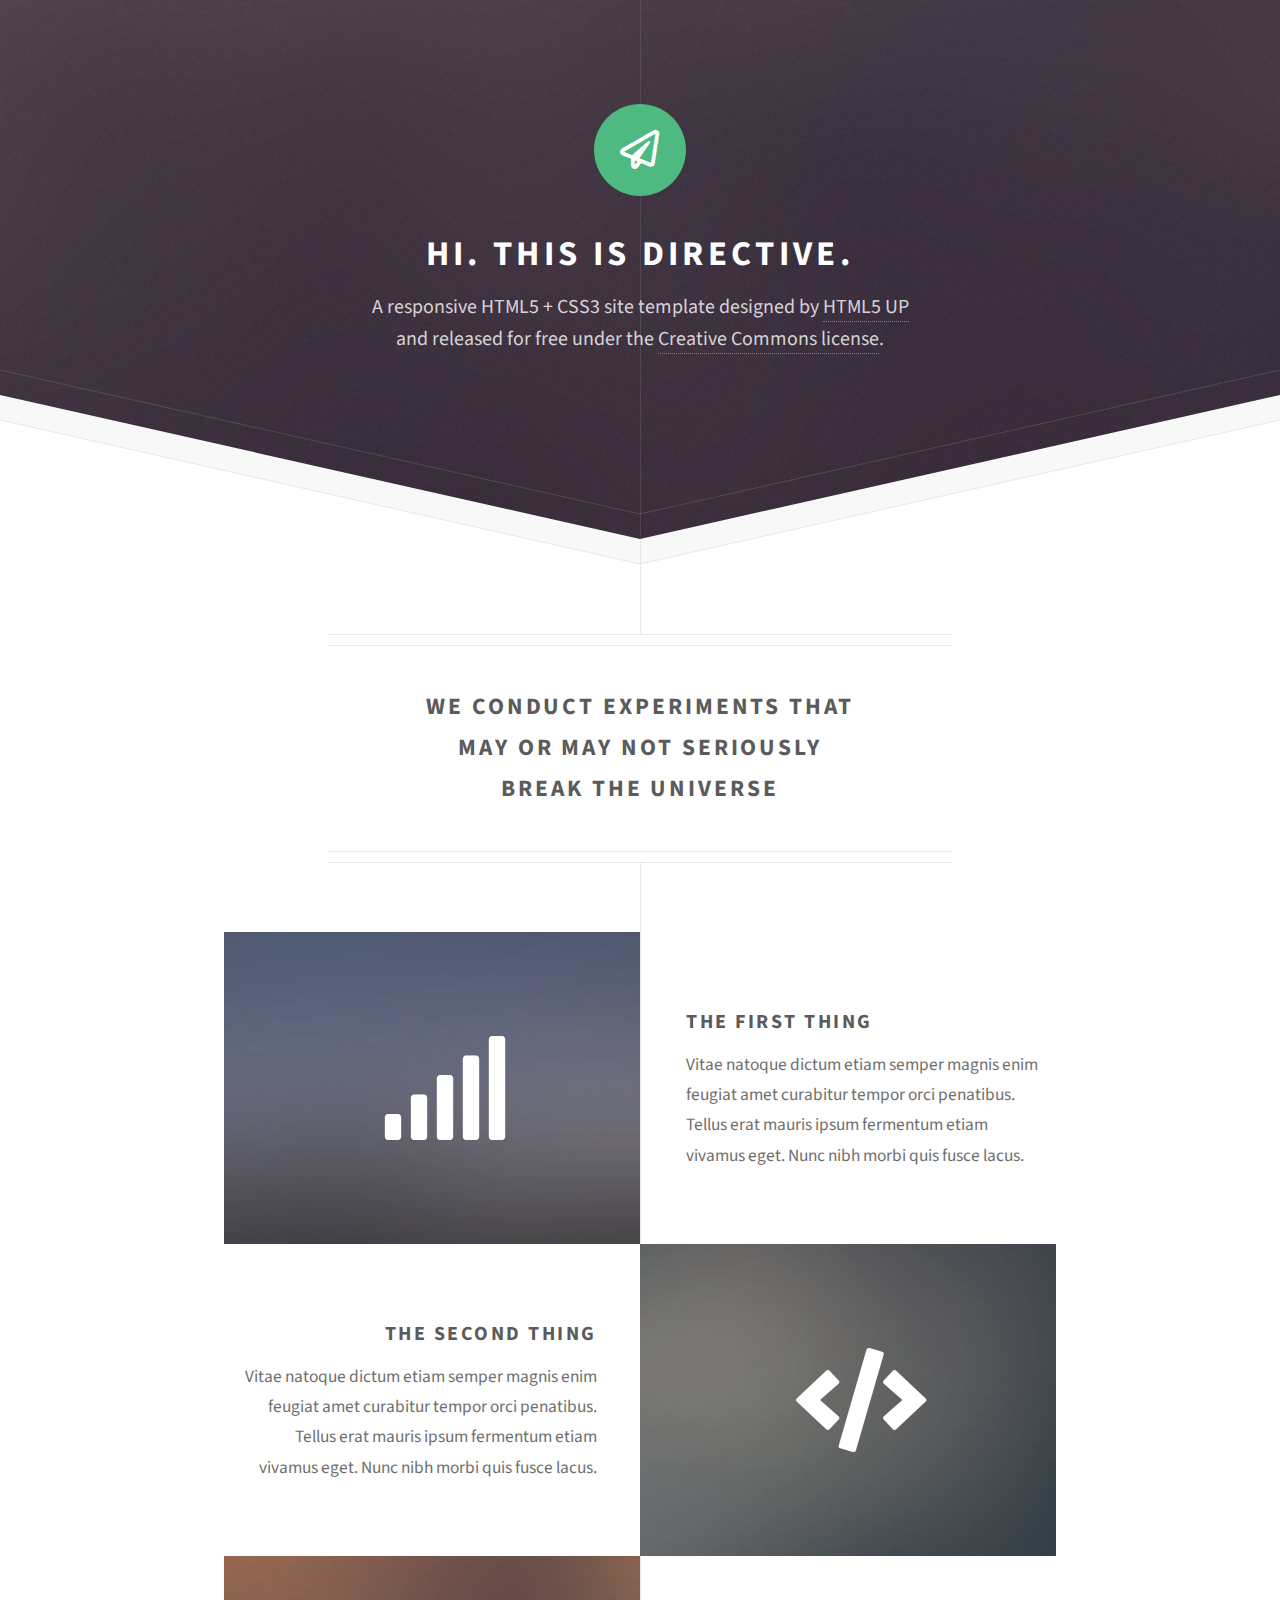
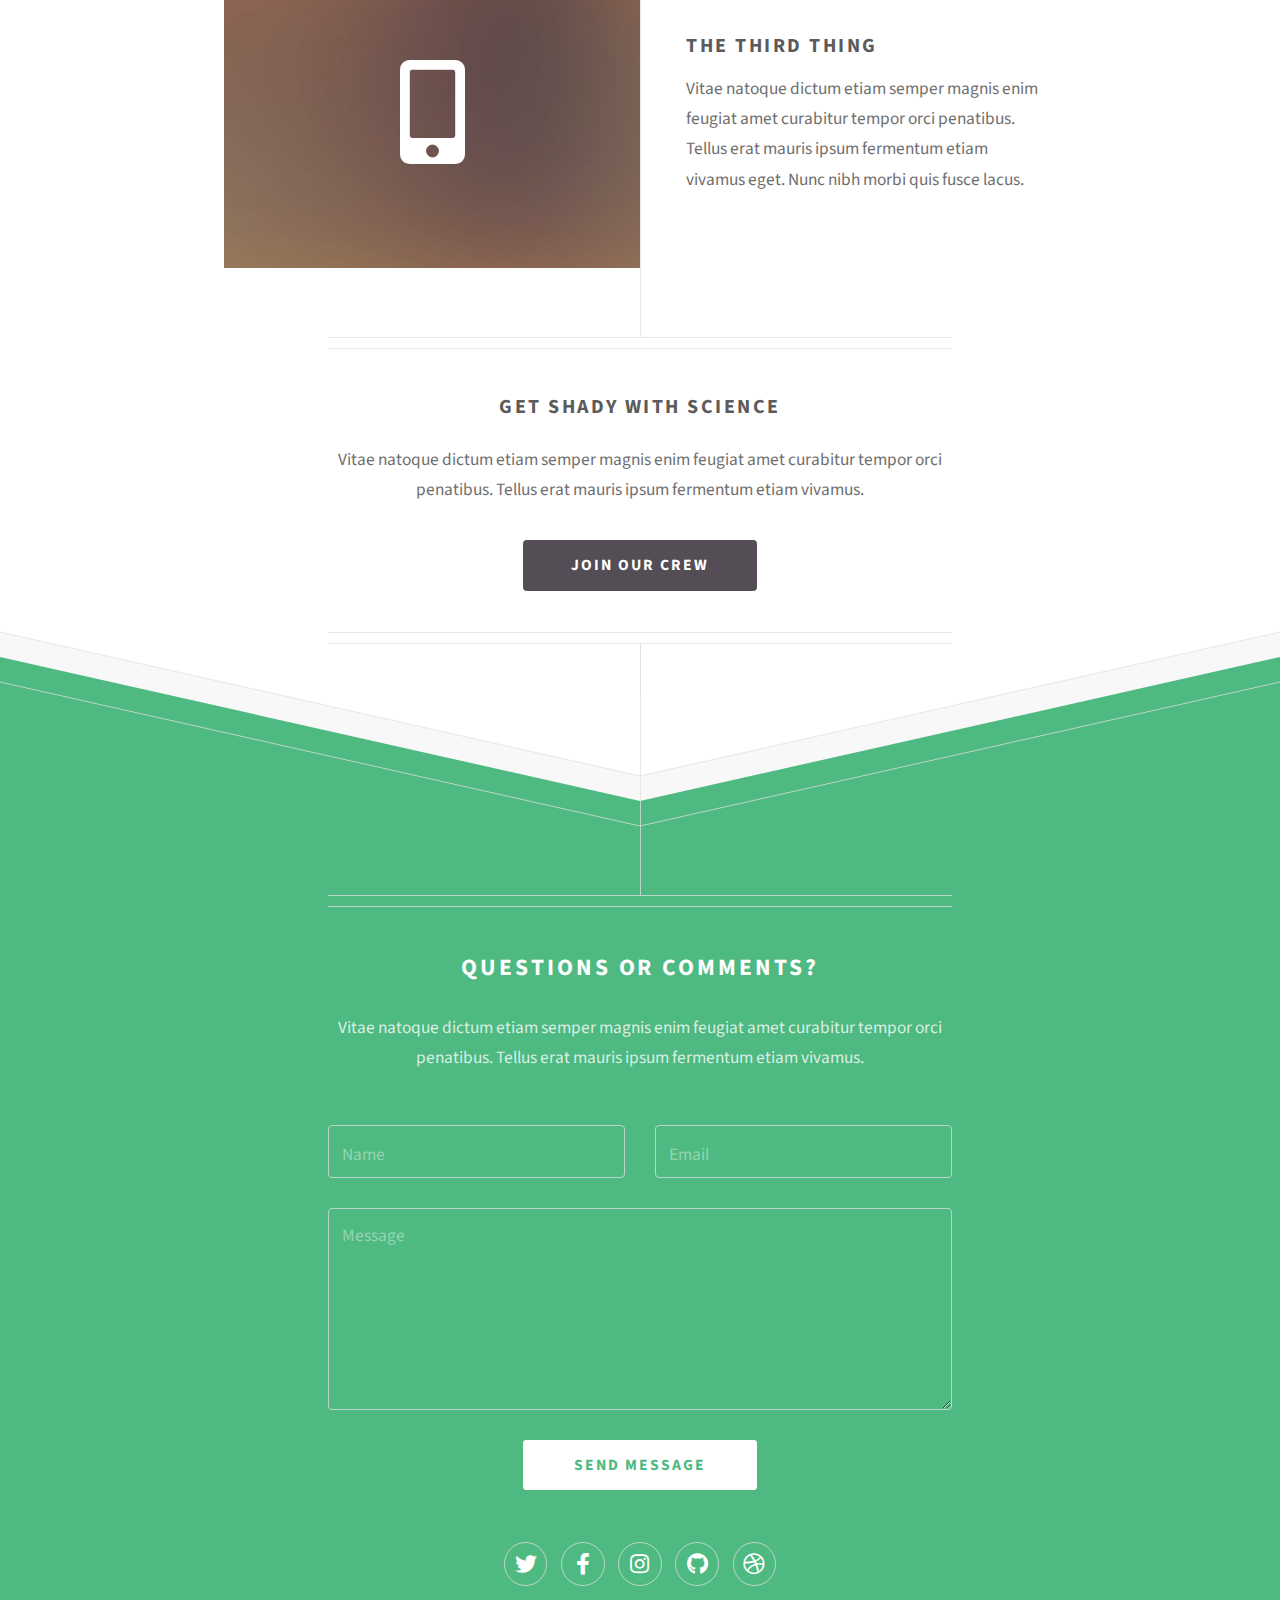
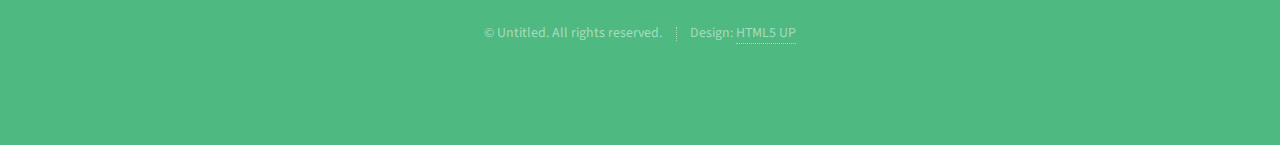
==== index.html @ be278a12 "work" ====
<!DOCTYPE HTML>
<!--
	Directive by HTML5 UP
	html5up.net | @ajlkn
	Free for personal and commercial use under the CCA 3.0 license (html5up.net/license)
-->
<html>
	<head>
		<title>Directive by HTML5 UP</title>
		<meta charset="utf-8" />
		<meta name="viewport" content="width=device-width, initial-scale=1, user-scalable=no" />
		<link rel="stylesheet" href="assets/css/main.css" />
	</head>
	<body class="is-preload">

		<!-- Header -->
			<div id="header">
				<span class="logo icon fa-paper-plane"></span>
				<h1>Hi. This is Directive.</h1>
				<p>A responsive HTML5 + CSS3 site template designed by <a href="http://html5up.net">HTML5 UP</a>
				<br />
				and released for free under the <a href="http://html5up.net/license">Creative Commons license</a>.</p>
			</div>

		<!-- Main -->
			<div id="main">

				<header class="major container medium">
					<h2>We conduct experiments that
					<br />
					may or may not seriously
					<br />
					break the universe</h2>
					<!--
					<p>Tellus erat mauris ipsum fermentum<br />
					etiam vivamus nunc nibh morbi.</p>
					-->
				</header>

				<div class="box alt container">
					<section class="feature left">
						<a href="#" class="image icon solid fa-signal"><img src="images/pic01.jpg" alt="" /></a>
						<div class="content">
							<h3>The First Thing</h3>
							<p>Vitae natoque dictum etiam semper magnis enim feugiat amet curabitur tempor orci penatibus. Tellus erat mauris ipsum fermentum etiam vivamus eget. Nunc nibh morbi quis fusce lacus.</p>
						</div>
					</section>
					<section class="feature right">
						<a href="#" class="image icon solid fa-code"><img src="images/pic02.jpg" alt="" /></a>
						<div class="content">
							<h3>The Second Thing</h3>
							<p>Vitae natoque dictum etiam semper magnis enim feugiat amet curabitur tempor orci penatibus. Tellus erat mauris ipsum fermentum etiam vivamus eget. Nunc nibh morbi quis fusce lacus.</p>
						</div>
					</section>
					<section class="feature left">
						<a href="#" class="image icon solid fa-mobile-alt"><img src="images/pic03.jpg" alt="" /></a>
						<div class="content">
							<h3>The Third Thing</h3>
							<p>Vitae natoque dictum etiam semper magnis enim feugiat amet curabitur tempor orci penatibus. Tellus erat mauris ipsum fermentum etiam vivamus eget. Nunc nibh morbi quis fusce lacus.</p>
						</div>
					</section>
				</div>

				<!--
				<div class="box container">
					<header>
						<h2>A lot of generic stuff</h2>
					</header>
					<section>
						<header>
							<h3>Paragraph</h3>
							<p>This is the subtitle for this particular heading</p>
						</header>
						<p>Phasellus nisl nisl, varius id <sup>porttitor sed pellentesque</sup> ac orci. Pellentesque
						habitant <strong>strong</strong> tristique <b>bold</b> et netus <i>italic</i> malesuada <em>emphasized</em> ac turpis egestas. Morbi
						leo suscipit ut. Praesent <sub>id turpis vitae</sub> turpis pretium ultricies. Vestibulum sit
						amet risus elit.</p>
					</section>
					<section>
						<header>
							<h3>Blockquote</h3>
						</header>
						<blockquote>Fringilla nisl. Donec accumsan interdum nisi, quis tincidunt felis sagittis eget.
						tempus euismod. Vestibulum ante ipsum primis in faucibus.</blockquote>
					</section>
					<section>
						<header>
							<h3>Divider</h3>
						</header>
						<p>Donec consectetur vestibulum dolor et pulvinar. Etiam vel felis enim, at viverra
						ligula. Ut porttitor sagittis lorem, quis eleifend nisi ornare vel. Praesent nec orci
						facilisis leo magna. Cras sit amet urna eros, id egestas urna. Quisque aliquam
						tempus euismod. Vestibulum ante ipsum primis in faucibus orci luctus et ultrices
						posuere cubilia.</p>
						<hr />
						<p>Donec consectetur vestibulum dolor et pulvinar. Etiam vel felis enim, at viverra
						ligula. Ut porttitor sagittis lorem, quis eleifend nisi ornare vel. Praesent nec orci
						facilisis leo magna. Cras sit amet urna eros, id egestas urna. Quisque aliquam
						tempus euismod. Vestibulum ante ipsum primis in faucibus orci luctus et ultrices
						posuere cubilia.</p>
					</section>
					<section>
						<header>
							<h3>Unordered List</h3>
						</header>
						<ul class="default">
							<li>Donec consectetur vestibulum dolor et pulvinar. Etiam vel felis enim, at viverra ligula. Ut porttitor sagittis lorem, quis eleifend nisi ornare vel.</li>
							<li>Donec consectetur vestibulum dolor et pulvinar. Etiam vel felis enim, at viverra ligula. Ut porttitor sagittis lorem, quis eleifend nisi ornare vel.</li>
							<li>Donec consectetur vestibulum dolor et pulvinar. Etiam vel felis enim, at viverra ligula. Ut porttitor sagittis lorem, quis eleifend nisi ornare vel.</li>
							<li>Donec consectetur vestibulum dolor et pulvinar. Etiam vel felis enim, at viverra ligula. Ut porttitor sagittis lorem, quis eleifend nisi ornare vel.</li>
						</ul>
					</section>
					<section>
						<header>
							<h3>Ordered List</h3>
						</header>
						<ol class="default">
							<li>Donec consectetur vestibulum dolor et pulvinar. Etiam vel felis enim, at viverra ligula. Ut porttitor sagittis lorem, quis eleifend nisi ornare vel.</li>
							<li>Donec consectetur vestibulum dolor et pulvinar. Etiam vel felis enim, at viverra ligula. Ut porttitor sagittis lorem, quis eleifend nisi ornare vel.</li>
							<li>Donec consectetur vestibulum dolor et pulvinar. Etiam vel felis enim, at viverra ligula. Ut porttitor sagittis lorem, quis eleifend nisi ornare vel.</li>
							<li>Donec consectetur vestibulum dolor et pulvinar. Etiam vel felis enim, at viverra ligula. Ut porttitor sagittis lorem, quis eleifend nisi ornare vel.</li>
						</ol>
					</section>
					<section>
						<header>
							<h3>Table</h3>
						</header>
						<div class="table-wrapper">
							<table class="default">
								<thead>
									<tr>
										<th>ID</th>
										<th>Name</th>
										<th>Description</th>
										<th>Price</th>
									</tr>
								</thead>
								<tbody>
									<tr>
										<td>45815</td>
										<td>Something</td>
										<td>Ut porttitor sagittis lorem, quis eleifend nisi ornare vel.</td>
										<td>29.99</td>
									</tr>
									<tr>
										<td>24524</td>
										<td>Nothing</td>
										<td>Ut porttitor sagittis lorem, quis eleifend nisi ornare vel.</td>
										<td>19.99</td>
									</tr>
									<tr>
										<td>45815</td>
										<td>Something</td>
										<td>Ut porttitor sagittis lorem, quis eleifend nisi ornare vel.</td>
										<td>29.99</td>
									</tr>
									<tr>
										<td>24524</td>
										<td>Nothing</td>
										<td>Ut porttitor sagittis lorem, quis eleifend nisi ornare vel.</td>
										<td>19.99</td>
									</tr>
								</tbody>
								<tfoot>
									<tr>
										<td colspan="3"></td>
										<td>100.00</td>
									</tr>
								</tfoot>
							</table>
						</div>
					</section>
					<section>
						<header>
							<h3>Form</h3>
						</header>
						<form method="post" action="#">
							<div class="row">
								<div class="col-6 col-12-mobilep">
									<label for="name">Name</label>
									<input class="text" type="text" name="name" id="name" value="" placeholder="John Doe" />
								</div>
								<div class="col-6 col-12-mobilep">
									<label for="email">Email</label>
									<input class="text" type="text" name="email" id="email" value="" placeholder="johndoe@domain.tld" />
								</div>
								<div class="col-12">
									<label for="subject">Subject</label>
									<input class="text" type="text" name="subject" id="subject" value="" placeholder="Enter your subject" />
								</div>
								<div class="col-12">
									<label for="subject">Message</label>
									<textarea name="message" id="message" placeholder="Enter your message" rows="6"></textarea>
								</div>
								<div class="col-12">
									<ul class="actions special">
										<li><input type="submit" value="Send" /></li>
										<li><input type="reset" value="Reset" class="alt" /></li>
									</ul>
								</div>
							</div>
						</form>
					</section>
				</div>
				-->

				<footer class="major container medium">
					<h3>Get shady with science</h3>
					<p>Vitae natoque dictum etiam semper magnis enim feugiat amet curabitur tempor orci penatibus. Tellus erat mauris ipsum fermentum etiam vivamus.</p>
					<ul class="actions special">
						<li><a href="#" class="button">Join our crew</a></li>
					</ul>
				</footer>

			</div>

		<!-- Footer -->
			<div id="footer">
				<div class="container medium">

					<header class="major last">
						<h2>Questions or comments?</h2>
					</header>

					<p>Vitae natoque dictum etiam semper magnis enim feugiat amet curabitur tempor
					orci penatibus. Tellus erat mauris ipsum fermentum etiam vivamus.</p>

					<form method="post" action="#">
						<div class="row">
							<div class="col-6 col-12-mobilep">
								<input type="text" name="name" placeholder="Name" />
							</div>
							<div class="col-6 col-12-mobilep">
								<input type="email" name="email" placeholder="Email" />
							</div>
							<div class="col-12">
								<textarea name="message" placeholder="Message" rows="6"></textarea>
							</div>
							<div class="col-12">
								<ul class="actions special">
									<li><input type="submit" value="Send Message" /></li>
								</ul>
							</div>
						</div>
					</form>

					<ul class="icons">
						<li><a href="#" class="icon brands fa-twitter"><span class="label">Twitter</span></a></li>
						<li><a href="#" class="icon brands fa-facebook-f"><span class="label">Facebook</span></a></li>
						<li><a href="#" class="icon brands fa-instagram"><span class="label">Instagram</span></a></li>
						<li><a href="#" class="icon brands fa-github"><span class="label">Github</span></a></li>
						<li><a href="#" class="icon brands fa-dribbble"><span class="label">Dribbble</span></a></li>
					</ul>

					<ul class="copyright">
						<li>&copy; Untitled. All rights reserved.</li><li>Design: <a href="http://html5up.net">HTML5 UP</a></li>
					</ul>

				</div>
			</div>

		<!-- Scripts -->
			<script src="assets/js/jquery.min.js"></script>
			<script src="assets/js/browser.min.js"></script>
			<script src="assets/js/breakpoints.min.js"></script>
			<script src="assets/js/util.js"></script>
			<script src="assets/js/main.js"></script>

	</body>
</html>
---- assets/css/main.css ----
@import url("fontawesome-all.min.css");
@import url("https://fonts.googleapis.com/css?family=Source+Sans+Pro:300,300italic,400,400italic,600,600italic,700,700italic");

/*
	Directive by HTML5 UP
	html5up.net | @ajlkn
	Free for personal and commercial use under the CCA 3.0 license (html5up.net/license)
*/

html, body, div, span, applet, object,
iframe, h1, h2, h3, h4, h5, h6, p, blockquote,
pre, a, abbr, acronym, address, big, cite,
code, del, dfn, em, img, ins, kbd, q, s, samp,
small, strike, strong, sub, sup, tt, var, b,
u, i, center, dl, dt, dd, ol, ul, li, fieldset,
form, label, legend, table, caption, tbody,
tfoot, thead, tr, th, td, article, aside,
canvas, details, embed, figure, figcaption,
footer, header, hgroup, menu, nav, output, ruby,
section, summary, time, mark, audio, video {
	margin: 0;
	padding: 0;
	border: 0;
	font-size: 100%;
	font: inherit;
	vertical-align: baseline;}

article, aside, details, figcaption, figure,
footer, header, hgroup, menu, nav, section {
	display: block;}

body {
	line-height: 1;
}

ol, ul {
	list-style: none;
}

blockquote, q {
	quotes: none;
}

	blockquote:before, blockquote:after, q:before, q:after {
		content: '';
		content: none;
	}

table {
	border-collapse: collapse;
	border-spacing: 0;
}

body {
	-webkit-text-size-adjust: none;
}

mark {
	background-color: transparent;
	color: inherit;
}

input::-moz-focus-inner {
	border: 0;
	padding: 0;
}

input, select, textarea {
	-moz-appearance: none;
	-webkit-appearance: none;
	-ms-appearance: none;
	appearance: none;
}

/* Basic */

	html {
		box-sizing: border-box;
	}

	*, *:before, *:after {
		box-sizing: inherit;
	}

	html, body {
		height: 100%;
	}

	body {
		background: #ffffff;
	}

		body.is-preload *, body.is-preload *:before, body.is-preload *:after {
			-moz-animation: none !important;
			-webkit-animation: none !important;
			-ms-animation: none !important;
			animation: none !important;
			-moz-transition: none !important;
			-webkit-transition: none !important;
			-ms-transition: none !important;
			transition: none !important;
		}

	body, input, select, textarea {
		color: #6e6e6e;
		font-family: 'Source Sans Pro', sans-serif;
		font-size: 16pt;
		font-weight: 400;
		line-height: 1.75em;
	}

	a {
		-moz-transition: color 0.2s ease-in-out, border-bottom-color 0.2s ease-in-out;
		-webkit-transition: color 0.2s ease-in-out, border-bottom-color 0.2s ease-in-out;
		-ms-transition: color 0.2s ease-in-out, border-bottom-color 0.2s ease-in-out;
		transition: color 0.2s ease-in-out, border-bottom-color 0.2s ease-in-out;
		border-bottom: dotted 1px;
		color: #4eb980;
		text-decoration: none;
	}

		a:hover {
			border-bottom-color: transparent;
		}

	strong, b {
		font-weight: 600;
		color: #5b5b5b;
	}

	em, i {
		font-style: italic;
	}

	p, ul, ol, dl, table, blockquote, form {
		margin: 0 0 2em 0;
	}

	h1, h2, h3, h4, h5, h6 {
		color: #5b5b5b;
		font-weight: 700;
		letter-spacing: 0.125em;
		line-height: 1.75em;
		margin-bottom: 1em;
		text-transform: uppercase;
		text-align: center;
	}

		h1 a, h2 a, h3 a, h4 a, h5 a, h6 a {
			color: inherit;
			text-decoration: none;
		}

	h2 {
		font-size: 1.75em;
	}

	h3 {
		font-size: 1.5em;
	}

	sub {
		font-size: 0.8em;
		position: relative;
		top: 0.5em;
	}

	sup {
		font-size: 0.8em;
		position: relative;
		top: -0.5em;
	}

	hr {
		border: 0;
		border-top: solid 1px rgba(224, 224, 224, 0.75);
		margin-bottom: 1.5em;
	}

	blockquote {
		border-left: solid 0.5em rgba(224, 224, 224, 0.75);
		font-style: italic;
		padding: 1em 0 1em 2em;
	}

/* Container */

	.container {
		margin: 0 auto;
		max-width: 100%;
		width: 51em;
	}

		.container.medium {
			width: 38.25em;
		}

		@media screen and (max-width: 1280px) {

			.container {
				width: 48em;
			}

				.container.medium {
					width: 36em;
				}

		}

		@media screen and (max-width: 980px) {

			.container {
				width: 95%;
			}

				.container.medium {
					width: 71.25%;
				}

		}

		@media screen and (max-width: 840px) {

			.container {
				width: 95% !important;
			}

		}

		@media screen and (max-width: 736px) {

			.container {
				width: 90% !important;
			}

		}

		@media screen and (max-width: 480px) {

			.container {
				width: 100% !important;
			}

		}

/* Row */

	.row {
		display: flex;
		flex-wrap: wrap;
		box-sizing: border-box;
		align-items: stretch;
	}

		.row > * {
			box-sizing: border-box;
		}

		.row.gtr-uniform > * > :last-child {
			margin-bottom: 0;
		}

		.row.aln-left {
			justify-content: flex-start;
		}

		.row.aln-center {
			justify-content: center;
		}

		.row.aln-right {
			justify-content: flex-end;
		}

		.row.aln-top {
			align-items: flex-start;
		}

		.row.aln-middle {
			align-items: center;
		}

		.row.aln-bottom {
			align-items: flex-end;
		}

		.row > .imp {
			order: -1;
		}

		.row > .col-1 {
			width: 8.33333%;
		}

		.row > .off-1 {
			margin-left: 8.33333%;
		}

		.row > .col-2 {
			width: 16.66667%;
		}

		.row > .off-2 {
			margin-left: 16.66667%;
		}

		.row > .col-3 {
			width: 25%;
		}

		.row > .off-3 {
			margin-left: 25%;
		}

		.row > .col-4 {
			width: 33.33333%;
		}

		.row > .off-4 {
			margin-left: 33.33333%;
		}

		.row > .col-5 {
			width: 41.66667%;
		}

		.row > .off-5 {
			margin-left: 41.66667%;
		}

		.row > .col-6 {
			width: 50%;
		}

		.row > .off-6 {
			margin-left: 50%;
		}

		.row > .col-7 {
			width: 58.33333%;
		}

		.row > .off-7 {
			margin-left: 58.33333%;
		}

		.row > .col-8 {
			width: 66.66667%;
		}

		.row > .off-8 {
			margin-left: 66.66667%;
		}

		.row > .col-9 {
			width: 75%;
		}

		.row > .off-9 {
			margin-left: 75%;
		}

		.row > .col-10 {
			width: 83.33333%;
		}

		.row > .off-10 {
			margin-left: 83.33333%;
		}

		.row > .col-11 {
			width: 91.66667%;
		}

		.row > .off-11 {
			margin-left: 91.66667%;
		}

		.row > .col-12 {
			width: 100%;
		}

		.row > .off-12 {
			margin-left: 100%;
		}

		.row.gtr-0 {
			margin-top: 0px;
			margin-left: 0px;
		}

			.row.gtr-0 > * {
				padding: 0px 0 0 0px;
			}

			.row.gtr-0.gtr-uniform {
				margin-top: 0px;
			}

				.row.gtr-0.gtr-uniform > * {
					padding-top: 0px;
				}

		.row.gtr-25 {
			margin-top: -7.5px;
			margin-left: -7.5px;
		}

			.row.gtr-25 > * {
				padding: 7.5px 0 0 7.5px;
			}

			.row.gtr-25.gtr-uniform {
				margin-top: -7.5px;
			}

				.row.gtr-25.gtr-uniform > * {
					padding-top: 7.5px;
				}

		.row.gtr-50 {
			margin-top: -15px;
			margin-left: -15px;
		}

			.row.gtr-50 > * {
				padding: 15px 0 0 15px;
			}

			.row.gtr-50.gtr-uniform {
				margin-top: -15px;
			}

				.row.gtr-50.gtr-uniform > * {
					padding-top: 15px;
				}

		.row {
			margin-top: -30px;
			margin-left: -30px;
		}

			.row > * {
				padding: 30px 0 0 30px;
			}

			.row.gtr-uniform {
				margin-top: -30px;
			}

				.row.gtr-uniform > * {
					padding-top: 30px;
				}

		.row.gtr-150 {
			margin-top: -45px;
			margin-left: -45px;
		}

			.row.gtr-150 > * {
				padding: 45px 0 0 45px;
			}

			.row.gtr-150.gtr-uniform {
				margin-top: -45px;
			}

				.row.gtr-150.gtr-uniform > * {
					padding-top: 45px;
				}

		.row.gtr-200 {
			margin-top: -60px;
			margin-left: -60px;
		}

			.row.gtr-200 > * {
				padding: 60px 0 0 60px;
			}

			.row.gtr-200.gtr-uniform {
				margin-top: -60px;
			}

				.row.gtr-200.gtr-uniform > * {
					padding-top: 60px;
				}

		@media screen and (max-width: 1680px) {

			.row {
				display: flex;
				flex-wrap: wrap;
				box-sizing: border-box;
				align-items: stretch;
			}

				.row > * {
					box-sizing: border-box;
				}

				.row.gtr-uniform > * > :last-child {
					margin-bottom: 0;
				}

				.row.aln-left {
					justify-content: flex-start;
				}

				.row.aln-center {
					justify-content: center;
				}

				.row.aln-right {
					justify-content: flex-end;
				}

				.row.aln-top {
					align-items: flex-start;
				}

				.row.aln-middle {
					align-items: center;
				}

				.row.aln-bottom {
					align-items: flex-end;
				}

				.row > .imp-wide {
					order: -1;
				}

				.row > .col-1-wide {
					width: 8.33333%;
				}

				.row > .off-1-wide {
					margin-left: 8.33333%;
				}

				.row > .col-2-wide {
					width: 16.66667%;
				}

				.row > .off-2-wide {
					margin-left: 16.66667%;
				}

				.row > .col-3-wide {
					width: 25%;
				}

				.row > .off-3-wide {
					margin-left: 25%;
				}

				.row > .col-4-wide {
					width: 33.33333%;
				}

				.row > .off-4-wide {
					margin-left: 33.33333%;
				}

				.row > .col-5-wide {
					width: 41.66667%;
				}

				.row > .off-5-wide {
					margin-left: 41.66667%;
				}

				.row > .col-6-wide {
					width: 50%;
				}

				.row > .off-6-wide {
					margin-left: 50%;
				}

				.row > .col-7-wide {
					width: 58.33333%;
				}

				.row > .off-7-wide {
					margin-left: 58.33333%;
				}

				.row > .col-8-wide {
					width: 66.66667%;
				}

				.row > .off-8-wide {
					margin-left: 66.66667%;
				}

				.row > .col-9-wide {
					width: 75%;
				}

				.row > .off-9-wide {
					margin-left: 75%;
				}

				.row > .col-10-wide {
					width: 83.33333%;
				}

				.row > .off-10-wide {
					margin-left: 83.33333%;
				}

				.row > .col-11-wide {
					width: 91.66667%;
				}

				.row > .off-11-wide {
					margin-left: 91.66667%;
				}

				.row > .col-12-wide {
					width: 100%;
				}

				.row > .off-12-wide {
					margin-left: 100%;
				}

				.row.gtr-0 {
					margin-top: 0px;
					margin-left: 0px;
				}

					.row.gtr-0 > * {
						padding: 0px 0 0 0px;
					}

					.row.gtr-0.gtr-uniform {
						margin-top: 0px;
					}

						.row.gtr-0.gtr-uniform > * {
							padding-top: 0px;
						}

				.row.gtr-25 {
					margin-top: -7.5px;
					margin-left: -7.5px;
				}

					.row.gtr-25 > * {
						padding: 7.5px 0 0 7.5px;
					}

					.row.gtr-25.gtr-uniform {
						margin-top: -7.5px;
					}

						.row.gtr-25.gtr-uniform > * {
							padding-top: 7.5px;
						}

				.row.gtr-50 {
					margin-top: -15px;
					margin-left: -15px;
				}

					.row.gtr-50 > * {
						padding: 15px 0 0 15px;
					}

					.row.gtr-50.gtr-uniform {
						margin-top: -15px;
					}

						.row.gtr-50.gtr-uniform > * {
							padding-top: 15px;
						}

				.row {
					margin-top: -30px;
					margin-left: -30px;
				}

					.row > * {
						padding: 30px 0 0 30px;
					}

					.row.gtr-uniform {
						margin-top: -30px;
					}

						.row.gtr-uniform > * {
							padding-top: 30px;
						}

				.row.gtr-150 {
					margin-top: -45px;
					margin-left: -45px;
				}

					.row.gtr-150 > * {
						padding: 45px 0 0 45px;
					}

					.row.gtr-150.gtr-uniform {
						margin-top: -45px;
					}

						.row.gtr-150.gtr-uniform > * {
							padding-top: 45px;
						}

				.row.gtr-200 {
					margin-top: -60px;
					margin-left: -60px;
				}

					.row.gtr-200 > * {
						padding: 60px 0 0 60px;
					}

					.row.gtr-200.gtr-uniform {
						margin-top: -60px;
					}

						.row.gtr-200.gtr-uniform > * {
							padding-top: 60px;
						}

		}

		@media screen and (max-width: 1280px) {

			.row {
				display: flex;
				flex-wrap: wrap;
				box-sizing: border-box;
				align-items: stretch;
			}

				.row > * {
					box-sizing: border-box;
				}

				.row.gtr-uniform > * > :last-child {
					margin-bottom: 0;
				}

				.row.aln-left {
					justify-content: flex-start;
				}

				.row.aln-center {
					justify-content: center;
				}

				.row.aln-right {
					justify-content: flex-end;
				}

				.row.aln-top {
					align-items: flex-start;
				}

				.row.aln-middle {
					align-items: center;
				}

				.row.aln-bottom {
					align-items: flex-end;
				}

				.row > .imp-normal {
					order: -1;
				}

				.row > .col-1-normal {
					width: 8.33333%;
				}

				.row > .off-1-normal {
					margin-left: 8.33333%;
				}

				.row > .col-2-normal {
					width: 16.66667%;
				}

				.row > .off-2-normal {
					margin-left: 16.66667%;
				}

				.row > .col-3-normal {
					width: 25%;
				}

				.row > .off-3-normal {
					margin-left: 25%;
				}

				.row > .col-4-normal {
					width: 33.33333%;
				}

				.row > .off-4-normal {
					margin-left: 33.33333%;
				}

				.row > .col-5-normal {
					width: 41.66667%;
				}

				.row > .off-5-normal {
					margin-left: 41.66667%;
				}

				.row > .col-6-normal {
					width: 50%;
				}

				.row > .off-6-normal {
					margin-left: 50%;
				}

				.row > .col-7-normal {
					width: 58.33333%;
				}

				.row > .off-7-normal {
					margin-left: 58.33333%;
				}

				.row > .col-8-normal {
					width: 66.66667%;
				}

				.row > .off-8-normal {
					margin-left: 66.66667%;
				}

				.row > .col-9-normal {
					width: 75%;
				}

				.row > .off-9-normal {
					margin-left: 75%;
				}

				.row > .col-10-normal {
					width: 83.33333%;
				}

				.row > .off-10-normal {
					margin-left: 83.33333%;
				}

				.row > .col-11-normal {
					width: 91.66667%;
				}

				.row > .off-11-normal {
					margin-left: 91.66667%;
				}

				.row > .col-12-normal {
					width: 100%;
				}

				.row > .off-12-normal {
					margin-left: 100%;
				}

				.row.gtr-0 {
					margin-top: 0px;
					margin-left: 0px;
				}

					.row.gtr-0 > * {
						padding: 0px 0 0 0px;
					}

					.row.gtr-0.gtr-uniform {
						margin-top: 0px;
					}

						.row.gtr-0.gtr-uniform > * {
							padding-top: 0px;
						}

				.row.gtr-25 {
					margin-top: -7.5px;
					margin-left: -7.5px;
				}

					.row.gtr-25 > * {
						padding: 7.5px 0 0 7.5px;
					}

					.row.gtr-25.gtr-uniform {
						margin-top: -7.5px;
					}

						.row.gtr-25.gtr-uniform > * {
							padding-top: 7.5px;
						}

				.row.gtr-50 {
					margin-top: -15px;
					margin-left: -15px;
				}

					.row.gtr-50 > * {
						padding: 15px 0 0 15px;
					}

					.row.gtr-50.gtr-uniform {
						margin-top: -15px;
					}

						.row.gtr-50.gtr-uniform > * {
							padding-top: 15px;
						}

				.row {
					margin-top: -30px;
					margin-left: -30px;
				}

					.row > * {
						padding: 30px 0 0 30px;
					}

					.row.gtr-uniform {
						margin-top: -30px;
					}

						.row.gtr-uniform > * {
							padding-top: 30px;
						}

				.row.gtr-150 {
					margin-top: -45px;
					margin-left: -45px;
				}

					.row.gtr-150 > * {
						padding: 45px 0 0 45px;
					}

					.row.gtr-150.gtr-uniform {
						margin-top: -45px;
					}

						.row.gtr-150.gtr-uniform > * {
							padding-top: 45px;
						}

				.row.gtr-200 {
					margin-top: -60px;
					margin-left: -60px;
				}

					.row.gtr-200 > * {
						padding: 60px 0 0 60px;
					}

					.row.gtr-200.gtr-uniform {
						margin-top: -60px;
					}

						.row.gtr-200.gtr-uniform > * {
							padding-top: 60px;
						}

		}

		@media screen and (max-width: 980px) {

			.row {
				display: flex;
				flex-wrap: wrap;
				box-sizing: border-box;
				align-items: stretch;
			}

				.row > * {
					box-sizing: border-box;
				}

				.row.gtr-uniform > * > :last-child {
					margin-bottom: 0;
				}

				.row.aln-left {
					justify-content: flex-start;
				}

				.row.aln-center {
					justify-content: center;
				}

				.row.aln-right {
					justify-content: flex-end;
				}

				.row.aln-top {
					align-items: flex-start;
				}

				.row.aln-middle {
					align-items: center;
				}

				.row.aln-bottom {
					align-items: flex-end;
				}

				.row > .imp-narrow {
					order: -1;
				}

				.row > .col-1-narrow {
					width: 8.33333%;
				}

				.row > .off-1-narrow {
					margin-left: 8.33333%;
				}

				.row > .col-2-narrow {
					width: 16.66667%;
				}

				.row > .off-2-narrow {
					margin-left: 16.66667%;
				}

				.row > .col-3-narrow {
					width: 25%;
				}

				.row > .off-3-narrow {
					margin-left: 25%;
				}

				.row > .col-4-narrow {
					width: 33.33333%;
				}

				.row > .off-4-narrow {
					margin-left: 33.33333%;
				}

				.row > .col-5-narrow {
					width: 41.66667%;
				}

				.row > .off-5-narrow {
					margin-left: 41.66667%;
				}

				.row > .col-6-narrow {
					width: 50%;
				}

				.row > .off-6-narrow {
					margin-left: 50%;
				}

				.row > .col-7-narrow {
					width: 58.33333%;
				}

				.row > .off-7-narrow {
					margin-left: 58.33333%;
				}

				.row > .col-8-narrow {
					width: 66.66667%;
				}

				.row > .off-8-narrow {
					margin-left: 66.66667%;
				}

				.row > .col-9-narrow {
					width: 75%;
				}

				.row > .off-9-narrow {
					margin-left: 75%;
				}

				.row > .col-10-narrow {
					width: 83.33333%;
				}

				.row > .off-10-narrow {
					margin-left: 83.33333%;
				}

				.row > .col-11-narrow {
					width: 91.66667%;
				}

				.row > .off-11-narrow {
					margin-left: 91.66667%;
				}

				.row > .col-12-narrow {
					width: 100%;
				}

				.row > .off-12-narrow {
					margin-left: 100%;
				}

				.row.gtr-0 {
					margin-top: 0px;
					margin-left: 0px;
				}

					.row.gtr-0 > * {
						padding: 0px 0 0 0px;
					}

					.row.gtr-0.gtr-uniform {
						margin-top: 0px;
					}

						.row.gtr-0.gtr-uniform > * {
							padding-top: 0px;
						}

				.row.gtr-25 {
					margin-top: -7.5px;
					margin-left: -7.5px;
				}

					.row.gtr-25 > * {
						padding: 7.5px 0 0 7.5px;
					}

					.row.gtr-25.gtr-uniform {
						margin-top: -7.5px;
					}

						.row.gtr-25.gtr-uniform > * {
							padding-top: 7.5px;
						}

				.row.gtr-50 {
					margin-top: -15px;
					margin-left: -15px;
				}

					.row.gtr-50 > * {
						padding: 15px 0 0 15px;
					}

					.row.gtr-50.gtr-uniform {
						margin-top: -15px;
					}

						.row.gtr-50.gtr-uniform > * {
							padding-top: 15px;
						}

				.row {
					margin-top: -30px;
					margin-left: -30px;
				}

					.row > * {
						padding: 30px 0 0 30px;
					}

					.row.gtr-uniform {
						margin-top: -30px;
					}

						.row.gtr-uniform > * {
							padding-top: 30px;
						}

				.row.gtr-150 {
					margin-top: -45px;
					margin-left: -45px;
				}

					.row.gtr-150 > * {
						padding: 45px 0 0 45px;
					}

					.row.gtr-150.gtr-uniform {
						margin-top: -45px;
					}

						.row.gtr-150.gtr-uniform > * {
							padding-top: 45px;
						}

				.row.gtr-200 {
					margin-top: -60px;
					margin-left: -60px;
				}

					.row.gtr-200 > * {
						padding: 60px 0 0 60px;
					}

					.row.gtr-200.gtr-uniform {
						margin-top: -60px;
					}

						.row.gtr-200.gtr-uniform > * {
							padding-top: 60px;
						}

		}

		@media screen and (max-width: 840px) {

			.row {
				display: flex;
				flex-wrap: wrap;
				box-sizing: border-box;
				align-items: stretch;
			}

				.row > * {
					box-sizing: border-box;
				}

				.row.gtr-uniform > * > :last-child {
					margin-bottom: 0;
				}

				.row.aln-left {
					justify-content: flex-start;
				}

				.row.aln-center {
					justify-content: center;
				}

				.row.aln-right {
					justify-content: flex-end;
				}

				.row.aln-top {
					align-items: flex-start;
				}

				.row.aln-middle {
					align-items: center;
				}

				.row.aln-bottom {
					align-items: flex-end;
				}

				.row > .imp-narrower {
					order: -1;
				}

				.row > .col-1-narrower {
					width: 8.33333%;
				}

				.row > .off-1-narrower {
					margin-left: 8.33333%;
				}

				.row > .col-2-narrower {
					width: 16.66667%;
				}

				.row > .off-2-narrower {
					margin-left: 16.66667%;
				}

				.row > .col-3-narrower {
					width: 25%;
				}

				.row > .off-3-narrower {
					margin-left: 25%;
				}

				.row > .col-4-narrower {
					width: 33.33333%;
				}

				.row > .off-4-narrower {
					margin-left: 33.33333%;
				}

				.row > .col-5-narrower {
					width: 41.66667%;
				}

				.row > .off-5-narrower {
					margin-left: 41.66667%;
				}

				.row > .col-6-narrower {
					width: 50%;
				}

				.row > .off-6-narrower {
					margin-left: 50%;
				}

				.row > .col-7-narrower {
					width: 58.33333%;
				}

				.row > .off-7-narrower {
					margin-left: 58.33333%;
				}

				.row > .col-8-narrower {
					width: 66.66667%;
				}

				.row > .off-8-narrower {
					margin-left: 66.66667%;
				}

				.row > .col-9-narrower {
					width: 75%;
				}

				.row > .off-9-narrower {
					margin-left: 75%;
				}

				.row > .col-10-narrower {
					width: 83.33333%;
				}

				.row > .off-10-narrower {
					margin-left: 83.33333%;
				}

				.row > .col-11-narrower {
					width: 91.66667%;
				}

				.row > .off-11-narrower {
					margin-left: 91.66667%;
				}

				.row > .col-12-narrower {
					width: 100%;
				}

				.row > .off-12-narrower {
					margin-left: 100%;
				}

				.row.gtr-0 {
					margin-top: 0px;
					margin-left: 0px;
				}

					.row.gtr-0 > * {
						padding: 0px 0 0 0px;
					}

					.row.gtr-0.gtr-uniform {
						margin-top: 0px;
					}

						.row.gtr-0.gtr-uniform > * {
							padding-top: 0px;
						}

				.row.gtr-25 {
					margin-top: -5px;
					margin-left: -5px;
				}

					.row.gtr-25 > * {
						padding: 5px 0 0 5px;
					}

					.row.gtr-25.gtr-uniform {
						margin-top: -5px;
					}

						.row.gtr-25.gtr-uniform > * {
							padding-top: 5px;
						}

				.row.gtr-50 {
					margin-top: -10px;
					margin-left: -10px;
				}

					.row.gtr-50 > * {
						padding: 10px 0 0 10px;
					}

					.row.gtr-50.gtr-uniform {
						margin-top: -10px;
					}

						.row.gtr-50.gtr-uniform > * {
							padding-top: 10px;
						}

				.row {
					margin-top: -20px;
					margin-left: -20px;
				}

					.row > * {
						padding: 20px 0 0 20px;
					}

					.row.gtr-uniform {
						margin-top: -20px;
					}

						.row.gtr-uniform > * {
							padding-top: 20px;
						}

				.row.gtr-150 {
					margin-top: -30px;
					margin-left: -30px;
				}

					.row.gtr-150 > * {
						padding: 30px 0 0 30px;
					}

					.row.gtr-150.gtr-uniform {
						margin-top: -30px;
					}

						.row.gtr-150.gtr-uniform > * {
							padding-top: 30px;
						}

				.row.gtr-200 {
					margin-top: -40px;
					margin-left: -40px;
				}

					.row.gtr-200 > * {
						padding: 40px 0 0 40px;
					}

					.row.gtr-200.gtr-uniform {
						margin-top: -40px;
					}

						.row.gtr-200.gtr-uniform > * {
							padding-top: 40px;
						}

		}

		@media screen and (max-width: 736px) {

			.row {
				display: flex;
				flex-wrap: wrap;
				box-sizing: border-box;
				align-items: stretch;
			}

				.row > * {
					box-sizing: border-box;
				}

				.row.gtr-uniform > * > :last-child {
					margin-bottom: 0;
				}

				.row.aln-left {
					justify-content: flex-start;
				}

				.row.aln-center {
					justify-content: center;
				}

				.row.aln-right {
					justify-content: flex-end;
				}

				.row.aln-top {
					align-items: flex-start;
				}

				.row.aln-middle {
					align-items: center;
				}

				.row.aln-bottom {
					align-items: flex-end;
				}

				.row > .imp-mobile {
					order: -1;
				}

				.row > .col-1-mobile {
					width: 8.33333%;
				}

				.row > .off-1-mobile {
					margin-left: 8.33333%;
				}

				.row > .col-2-mobile {
					width: 16.66667%;
				}

				.row > .off-2-mobile {
					margin-left: 16.66667%;
				}

				.row > .col-3-mobile {
					width: 25%;
				}

				.row > .off-3-mobile {
					margin-left: 25%;
				}

				.row > .col-4-mobile {
					width: 33.33333%;
				}

				.row > .off-4-mobile {
					margin-left: 33.33333%;
				}

				.row > .col-5-mobile {
					width: 41.66667%;
				}

				.row > .off-5-mobile {
					margin-left: 41.66667%;
				}

				.row > .col-6-mobile {
					width: 50%;
				}

				.row > .off-6-mobile {
					margin-left: 50%;
				}

				.row > .col-7-mobile {
					width: 58.33333%;
				}

				.row > .off-7-mobile {
					margin-left: 58.33333%;
				}

				.row > .col-8-mobile {
					width: 66.66667%;
				}

				.row > .off-8-mobile {
					margin-left: 66.66667%;
				}

				.row > .col-9-mobile {
					width: 75%;
				}

				.row > .off-9-mobile {
					margin-left: 75%;
				}

				.row > .col-10-mobile {
					width: 83.33333%;
				}

				.row > .off-10-mobile {
					margin-left: 83.33333%;
				}

				.row > .col-11-mobile {
					width: 91.66667%;
				}

				.row > .off-11-mobile {
					margin-left: 91.66667%;
				}

				.row > .col-12-mobile {
					width: 100%;
				}

				.row > .off-12-mobile {
					margin-left: 100%;
				}

				.row.gtr-0 {
					margin-top: 0px;
					margin-left: 0px;
				}

					.row.gtr-0 > * {
						padding: 0px 0 0 0px;
					}

					.row.gtr-0.gtr-uniform {
						margin-top: 0px;
					}

						.row.gtr-0.gtr-uniform > * {
							padding-top: 0px;
						}

				.row.gtr-25 {
					margin-top: -57.5px;
					margin-left: -5px;
				}

					.row.gtr-25 > * {
						padding: 57.5px 0 0 5px;
					}

					.row.gtr-25.gtr-uniform {
						margin-top: -5px;
					}

						.row.gtr-25.gtr-uniform > * {
							padding-top: 5px;
						}

				.row.gtr-50 {
					margin-top: -115px;
					margin-left: -10px;
				}

					.row.gtr-50 > * {
						padding: 115px 0 0 10px;
					}

					.row.gtr-50.gtr-uniform {
						margin-top: -10px;
					}

						.row.gtr-50.gtr-uniform > * {
							padding-top: 10px;
						}

				.row {
					margin-top: -230px;
					margin-left: -20px;
				}

					.row > * {
						padding: 230px 0 0 20px;
					}

					.row.gtr-uniform {
						margin-top: -20px;
					}

						.row.gtr-uniform > * {
							padding-top: 20px;
						}

				.row.gtr-150 {
					margin-top: -345px;
					margin-left: -30px;
				}

					.row.gtr-150 > * {
						padding: 345px 0 0 30px;
					}

					.row.gtr-150.gtr-uniform {
						margin-top: -30px;
					}

						.row.gtr-150.gtr-uniform > * {
							padding-top: 30px;
						}

				.row.gtr-200 {
					margin-top: -460px;
					margin-left: -40px;
				}

					.row.gtr-200 > * {
						padding: 460px 0 0 40px;
					}

					.row.gtr-200.gtr-uniform {
						margin-top: -40px;
					}

						.row.gtr-200.gtr-uniform > * {
							padding-top: 40px;
						}

		}

		@media screen and (max-width: 480px) {

			.row {
				display: flex;
				flex-wrap: wrap;
				box-sizing: border-box;
				align-items: stretch;
			}

				.row > * {
					box-sizing: border-box;
				}

				.row.gtr-uniform > * > :last-child {
					margin-bottom: 0;
				}

				.row.aln-left {
					justify-content: flex-start;
				}

				.row.aln-center {
					justify-content: center;
				}

				.row.aln-right {
					justify-content: flex-end;
				}

				.row.aln-top {
					align-items: flex-start;
				}

				.row.aln-middle {
					align-items: center;
				}

				.row.aln-bottom {
					align-items: flex-end;
				}

				.row > .imp-mobilep {
					order: -1;
				}

				.row > .col-1-mobilep {
					width: 8.33333%;
				}

				.row > .off-1-mobilep {
					margin-left: 8.33333%;
				}

				.row > .col-2-mobilep {
					width: 16.66667%;
				}

				.row > .off-2-mobilep {
					margin-left: 16.66667%;
				}

				.row > .col-3-mobilep {
					width: 25%;
				}

				.row > .off-3-mobilep {
					margin-left: 25%;
				}

				.row > .col-4-mobilep {
					width: 33.33333%;
				}

				.row > .off-4-mobilep {
					margin-left: 33.33333%;
				}

				.row > .col-5-mobilep {
					width: 41.66667%;
				}

				.row > .off-5-mobilep {
					margin-left: 41.66667%;
				}

				.row > .col-6-mobilep {
					width: 50%;
				}

				.row > .off-6-mobilep {
					margin-left: 50%;
				}

				.row > .col-7-mobilep {
					width: 58.33333%;
				}

				.row > .off-7-mobilep {
					margin-left: 58.33333%;
				}

				.row > .col-8-mobilep {
					width: 66.66667%;
				}

				.row > .off-8-mobilep {
					margin-left: 66.66667%;
				}

				.row > .col-9-mobilep {
					width: 75%;
				}

				.row > .off-9-mobilep {
					margin-left: 75%;
				}

				.row > .col-10-mobilep {
					width: 83.33333%;
				}

				.row > .off-10-mobilep {
					margin-left: 83.33333%;
				}

				.row > .col-11-mobilep {
					width: 91.66667%;
				}

				.row > .off-11-mobilep {
					margin-left: 91.66667%;
				}

				.row > .col-12-mobilep {
					width: 100%;
				}

				.row > .off-12-mobilep {
					margin-left: 100%;
				}

				.row.gtr-0 {
					margin-top: 0px;
					margin-left: 0px;
				}

					.row.gtr-0 > * {
						padding: 0px 0 0 0px;
					}

					.row.gtr-0.gtr-uniform {
						margin-top: 0px;
					}

						.row.gtr-0.gtr-uniform > * {
							padding-top: 0px;
						}

				.row.gtr-25 {
					margin-top: -5px;
					margin-left: -5px;
				}

					.row.gtr-25 > * {
						padding: 5px 0 0 5px;
					}

					.row.gtr-25.gtr-uniform {
						margin-top: -5px;
					}

						.row.gtr-25.gtr-uniform > * {
							padding-top: 5px;
						}

				.row.gtr-50 {
					margin-top: -10px;
					margin-left: -10px;
				}

					.row.gtr-50 > * {
						padding: 10px 0 0 10px;
					}

					.row.gtr-50.gtr-uniform {
						margin-top: -10px;
					}

						.row.gtr-50.gtr-uniform > * {
							padding-top: 10px;
						}

				.row {
					margin-top: -20px;
					margin-left: -20px;
				}

					.row > * {
						padding: 20px 0 0 20px;
					}

					.row.gtr-uniform {
						margin-top: -20px;
					}

						.row.gtr-uniform > * {
							padding-top: 20px;
						}

				.row.gtr-150 {
					margin-top: -30px;
					margin-left: -30px;
				}

					.row.gtr-150 > * {
						padding: 30px 0 0 30px;
					}

					.row.gtr-150.gtr-uniform {
						margin-top: -30px;
					}

						.row.gtr-150.gtr-uniform > * {
							padding-top: 30px;
						}

				.row.gtr-200 {
					margin-top: -40px;
					margin-left: -40px;
				}

					.row.gtr-200 > * {
						padding: 40px 0 0 40px;
					}

					.row.gtr-200.gtr-uniform {
						margin-top: -40px;
					}

						.row.gtr-200.gtr-uniform > * {
							padding-top: 40px;
						}

		}

/* Section/Article */

	section.special, article.special {
		text-align: center;
	}

	header {
		text-align: center;
	}

		header p {
			position: relative;
			top: -1em;
			color: #888888;
			text-transform: uppercase;
			letter-spacing: 0.075em;
		}

		header.major {
			border-bottom-width: 1px;
			border-color: rgba(224, 224, 224, 0.75);
			border-style: solid;
			border-top-width: 1px;
			margin-bottom: 6em;
			padding: 4em 0;
			position: relative;
		}

			header.major:before, header.major:after {
				background: rgba(224, 224, 224, 0.75);
				content: '';
				display: block;
				height: 1px;
				left: 0;
				position: absolute;
				width: 100%;
			}

			header.major:before {
				top: 10px;
			}

			header.major:after {
				bottom: 10px;
			}

			header.major h2 {
				margin: 0;
			}

			header.major p {
				top: 0;
				margin: 1.5em 0 0 0;
				padding: 1.5em 1.5em 0 1.5em;
				font-size: 1.5em;
				line-height: 1.75em;
				border-top: solid 1px rgba(224, 224, 224, 0.75);
				display: inline-block;
			}

			header.major.last {
				border-bottom: 0;
				margin-bottom: 0;
				padding-bottom: 0;
			}

				header.major.last:after {
					display: none;
				}

				header.major.last h2 {
					margin-bottom: 1em;
				}

	footer {
		text-align: center;
	}

		footer.major {
			border-bottom-width: 1px;
			border-color: rgba(224, 224, 224, 0.75);
			border-style: solid;
			border-top-width: 1px;
			margin-top: 6em;
			padding: 4em 0;
			position: relative;
		}

			footer.major:before, footer.major:after {
				background: rgba(224, 224, 224, 0.75);
				content: '';
				display: block;
				height: 1px;
				left: 0;
				position: absolute;
				width: 100%;
			}

			footer.major:before {
				top: 10px;
			}

			footer.major:after {
				bottom: 10px;
			}

/* Form */

	label {
		display: block;
		color: #5b5b5b;
		font-size: 0.8em;
		font-weight: 700;
		letter-spacing: 0.125em;
		line-height: 1.75em;
		text-transform: uppercase;
		margin: 0 0 0.5em 0;
	}

	input[type="text"],
	input[type="password"],
	input[type="email"],
	select,
	textarea {
		-moz-appearance: none;
		-webkit-appearance: none;
		-ms-appearance: none;
		appearance: none;
		-moz-transition: background-color 0.2s ease-in-out;
		-webkit-transition: background-color 0.2s ease-in-out;
		-ms-transition: background-color 0.2s ease-in-out;
		transition: background-color 0.2s ease-in-out;
		background: none;
		border-radius: 4px;
		border: 0;
		border: solid 1px rgba(224, 224, 224, 0.75);
		color: inherit;
		display: block;
		outline: 0;
		padding: 0.75em;
		text-decoration: none;
		width: 100%;
		opacity: 1;
	}

		input[type="text"]:focus,
		input[type="password"]:focus,
		input[type="email"]:focus,
		select:focus,
		textarea:focus {
			background: rgba(224, 224, 224, 0.15);
			border-color: #4eb980;
		}

	input[type="text"],
	input[type="password"],
	input[type="email"],
	select {
		line-height: 1em;
	}

	select {
		background-image: url("data:image/svg+xml;charset=utf8,%3Csvg xmlns='http://www.w3.org/2000/svg' width='40' height='40' preserveAspectRatio='none' viewBox='0 0 40 40'%3E%3Cpath d='M9.4,12.3l10.4,10.4l10.4-10.4c0.2-0.2,0.5-0.4,0.9-0.4c0.3,0,0.6,0.1,0.9,0.4l3.3,3.3c0.2,0.2,0.4,0.5,0.4,0.9 c0,0.4-0.1,0.6-0.4,0.9L20.7,31.9c-0.2,0.2-0.5,0.4-0.9,0.4c-0.3,0-0.6-0.1-0.9-0.4L4.3,17.3c-0.2-0.2-0.4-0.5-0.4-0.9 c0-0.4,0.1-0.6,0.4-0.9l3.3-3.3c0.2-0.2,0.5-0.4,0.9-0.4S9.1,12.1,9.4,12.3z' fill='rgba(224, 224, 224, 0.75)' /%3E%3C/svg%3E");
		background-size: 1.25em;
		background-repeat: no-repeat;
		background-position: calc(100% - 1em) center;
		padding-right: 1.5em;
		text-overflow: ellipsis;
	}

		select option {
			color: #5b5b5b;
			background: #ffffff;
		}

		select:focus::-ms-value {
			background-color: transparent;
		}

		select::-ms-expand {
			display: none;
		}

	textarea {
		padding: 0.5em 0.75em;
	}

	::-webkit-input-placeholder {
		color: inherit;
		opacity: 0.5;
		position: relative;
		top: 3px;
	}

	:-moz-placeholder {
		color: inherit;
		opacity: 0.5;
	}

	::-moz-placeholder {
		color: inherit;
		opacity: 0.5;
	}

	:-ms-input-placeholder {
		color: inherit;
		opacity: 0.5;
	}

/* Image */

	.image {
		border: 0;
		display: inline-block;
		position: relative;
	}

		.image:after {
			-moz-transition: opacity 0.25s ease-in-out;
			-webkit-transition: opacity 0.25s ease-in-out;
			-ms-transition: opacity 0.25s ease-in-out;
			transition: opacity 0.25s ease-in-out;
			background-image: url("images/overlay.png");
			content: '';
			display: block;
			height: 100%;
			left: 0;
			opacity: 0.2;
			position: absolute;
			top: 0;
			width: 100%;
		}

		.image img {
			display: block;
		}

		.image.fit {
			display: block;
		}

			.image.fit img {
				display: block;
				width: 100%;
			}

		.image.feature {
			display: block;
			margin: 0 0 2em 0;
		}

			.image.feature img {
				display: block;
				width: 100%;
			}

		.image.icon {
			-moz-perspective: 500px;
			-webkit-perspective: 500px;
			-ms-perspective: 500px;
			perspective: 500px;
		}

			.image.icon:before {
				-moz-transition: -moz-transform 0.1s ease-in-out, font-size 0.1s ease-in-out;
				-webkit-transition: -webkit-transform 0.1s ease-in-out, font-size 0.1s ease-in-out;
				-ms-transition: -ms-transform 0.1s ease-in-out, font-size 0.1s ease-in-out;
				transition: transform 0.1s ease-in-out, font-size 0.1s ease-in-out;
				color: #fff;
				font-size: 6em;
				height: 1em;
				left: 50%;
				line-height: 1em;
				margin: -0.5em 0 0 -0.5em;
				position: absolute;
				text-align: center;
				top: 50%;
				width: 1em;
				z-index: 1;
			}

			.image.icon:hover:before {
				-moz-transform: translateZ(1em);
				-webkit-transform: translateZ(1em);
				-ms-transform: translateZ(1em);
				transform: translateZ(1em);
			}

			.image.icon:hover:after {
				opacity: 1;
			}

	span.image.icon {
		cursor: default;
	}

/* Icon */

	.icon {
		text-decoration: none;
		border-bottom: none;
		position: relative;
	}

		.icon:before {
			-moz-osx-font-smoothing: grayscale;
			-webkit-font-smoothing: antialiased;
			display: inline-block;
			font-style: normal;
			font-variant: normal;
			text-rendering: auto;
			line-height: 1;
			text-transform: none !important;
			font-family: 'Font Awesome 5 Free';
			font-weight: 400;
		}

		.icon > .label {
			display: none;
		}

		.icon:before {
			line-height: inherit;
		}

		.icon.solid:before {
			font-weight: 900;
		}

		.icon.brands:before {
			font-family: 'Font Awesome 5 Brands';
		}

/* List */

	ol.default {
		list-style: decimal;
		padding-left: 1.25em;
	}

		ol.default li {
			padding-left: 0.25em;
		}

	ul.default {
		list-style: disc;
		padding-left: 1em;
	}

		ul.default li {
			padding-left: 0.5em;
		}

/* Actions */

	ul.actions {
		display: -moz-flex;
		display: -webkit-flex;
		display: -ms-flex;
		display: flex;
		cursor: default;
		list-style: none;
		margin-left: -1em;
		padding-left: 0;
	}

		ul.actions li {
			padding: 0 0 0 1em;
			vertical-align: middle;
		}

		ul.actions.special {
			-moz-justify-content: center;
			-webkit-justify-content: center;
			-ms-justify-content: center;
			justify-content: center;
			width: 100%;
			margin-left: 0;
		}

			ul.actions.special li:first-child {
				padding-left: 0;
			}

		ul.actions.stacked {
			-moz-flex-direction: column;
			-webkit-flex-direction: column;
			-ms-flex-direction: column;
			flex-direction: column;
			margin-left: 0;
		}

			ul.actions.stacked li {
				padding: 1.25em 0 0 0;
			}

				ul.actions.stacked li:first-child {
					padding-top: 0;
				}

		ul.actions.fit {
			width: calc(100% + 1em);
		}

			ul.actions.fit li {
				-moz-flex-grow: 1;
				-webkit-flex-grow: 1;
				-ms-flex-grow: 1;
				flex-grow: 1;
				-moz-flex-shrink: 1;
				-webkit-flex-shrink: 1;
				-ms-flex-shrink: 1;
				flex-shrink: 1;
				width: 100%;
			}

				ul.actions.fit li > * {
					width: 100%;
				}

			ul.actions.fit.stacked {
				width: 100%;
			}

		ul.actions:last-child {
			margin-bottom: 0;
		}

		@media screen and (max-width: 736px) {

			ul.actions:not(.fixed) {
				-moz-flex-direction: column;
				-webkit-flex-direction: column;
				-ms-flex-direction: column;
				flex-direction: column;
				margin-left: 0;
				width: 100% !important;
			}

				ul.actions:not(.fixed) li {
					-moz-flex-grow: 1;
					-webkit-flex-grow: 1;
					-ms-flex-grow: 1;
					flex-grow: 1;
					-moz-flex-shrink: 1;
					-webkit-flex-shrink: 1;
					-ms-flex-shrink: 1;
					flex-shrink: 1;
					padding: 1em 0 0 0;
					text-align: center;
					width: 100%;
				}

					ul.actions:not(.fixed) li > * {
						width: 100%;
					}

					ul.actions:not(.fixed) li:first-child {
						padding-top: 0;
					}

					ul.actions:not(.fixed) li input[type="submit"],
					ul.actions:not(.fixed) li input[type="reset"],
					ul.actions:not(.fixed) li input[type="button"],
					ul.actions:not(.fixed) li button,
					ul.actions:not(.fixed) li .button {
						width: 100%;
					}

						ul.actions:not(.fixed) li input[type="submit"].icon:before,
						ul.actions:not(.fixed) li input[type="reset"].icon:before,
						ul.actions:not(.fixed) li input[type="button"].icon:before,
						ul.actions:not(.fixed) li button.icon:before,
						ul.actions:not(.fixed) li .button.icon:before {
							margin-left: -0.5em;
						}

		}

/* Icons */

	ul.icons {
		cursor: default;
	}

		ul.icons li {
			display: inline-block;
			font-size: 1.25em;
			line-height: 1em;
			padding-left: 0.5em;
		}

			ul.icons li:first-child {
				padding-left: 0;
			}

			ul.icons li a, ul.icons li span {
				-moz-transition: background-color 0.2s ease-in-out;
				-webkit-transition: background-color 0.2s ease-in-out;
				-ms-transition: background-color 0.2s ease-in-out;
				transition: background-color 0.2s ease-in-out;
				border-radius: 100%;
				border: solid 1px rgba(224, 224, 224, 0.75);
				display: inline-block;
				height: 2em;
				line-height: 2em;
				text-align: center;
				width: 2em;
			}

				ul.icons li a:hover, ul.icons li span:hover {
					background: rgba(224, 224, 224, 0.15);
				}

/* Table */

	.table-wrapper {
		overflow-x: auto;
		-webkit-overflow-scrolling: touch;
	}

	table {
		width: 100%;
	}

		table.default {
			width: 100%;
		}

			table.default tbody tr {
				border-bottom: solid 1px rgba(224, 224, 224, 0.75);
			}

				table.default tbody tr:nth-child(2n - 1) {
					background: rgba(224, 224, 224, 0.15);
				}

			table.default td {
				padding: 0.5em 1em 0.5em 1em;
			}

			table.default th {
				color: #5b5b5b;
				font-size: 0.8em;
				font-weight: 700;
				letter-spacing: 0.125em;
				line-height: 1.75em;
				padding: 0.5em 1em 0.5em 1em;
				text-align: left;
				text-transform: uppercase;
			}

			table.default thead {
				border-bottom: solid 1px rgba(224, 224, 224, 0.75);
			}

/* Button */

	input[type="submit"],
	input[type="reset"],
	input[type="button"],
	.button {
		-moz-appearance: none;
		-webkit-appearance: none;
		-ms-appearance: none;
		appearance: none;
		-moz-transition: color 0.2s ease-in-out, background-color 0.2s ease-in-out;
		-webkit-transition: color 0.2s ease-in-out, background-color 0.2s ease-in-out;
		-ms-transition: color 0.2s ease-in-out, background-color 0.2s ease-in-out;
		transition: color 0.2s ease-in-out, background-color 0.2s ease-in-out;
		background: #544d55;
		border-radius: 4px;
		border: 0;
		color: #ffffff;
		cursor: pointer;
		display: inline-block;
		font-size: 0.9em;
		font-weight: 700;
		letter-spacing: 0.125em;
		line-height: 3.25em;
		min-width: 15em;
		padding: 0 1.5em;
		text-align: center;
		text-decoration: none;
		text-transform: uppercase;
	}

		input[type="submit"]:hover,
		input[type="reset"]:hover,
		input[type="button"]:hover,
		.button:hover {
			background: #6e6570;
		}

		input[type="submit"]:active,
		input[type="reset"]:active,
		input[type="button"]:active,
		.button:active {
			background: #474148;
		}

		input[type="submit"].alt,
		input[type="reset"].alt,
		input[type="button"].alt,
		.button.alt {
			background: none;
			box-shadow: inset 0 0 0 1px rgba(224, 224, 224, 0.75);
			color: #544d55;
		}

			input[type="submit"].alt:hover,
			input[type="reset"].alt:hover,
			input[type="button"].alt:hover,
			.button.alt:hover {
				background: rgba(224, 224, 224, 0.15);
			}

			input[type="submit"].alt:active,
			input[type="reset"].alt:active,
			input[type="button"].alt:active,
			.button.alt:active {
				background: rgba(224, 224, 224, 0.35);
			}

		input[type="submit"].fit,
		input[type="reset"].fit,
		input[type="button"].fit,
		.button.fit {
			width: 100%;
		}

		input[type="submit"].small,
		input[type="reset"].small,
		input[type="button"].small,
		.button.small {
			font-size: 0.8em;
		}

/* Box */

	.box {
		background: #ffffff;
		border: solid 1px rgba(224, 224, 224, 0.75);
		margin-bottom: 6em;
		padding: 3.5em;
	}

		.box.alt {
			background: none;
			border: none;
			padding: 0;
		}

/* Feature */

	.feature {
		position: relative;
		height: 20em;
	}

		.feature:after {
			clear: both;
			content: '';
			display: block;
		}

		.feature h3, .feature h4, .feature h5, .feature h6 {
			text-align: inherit;
		}

		.feature .image {
			display: inline-block;
			height: 100%;
			overflow: hidden;
			position: relative;
			width: 50%;
		}

			.feature .image img {
				display: block;
				min-height: 100%;
				min-width: 100%;
				position: absolute;
			}

		.feature:before {
			background: blue;
			content: '';
			display: inline-block;
			height: 100%;
			vertical-align: middle;
		}

		.feature .content {
			display: inline-block;
			padding: 3.5em;
			vertical-align: middle;
			width: 48%;
		}

			.feature .content h3 {
				margin-bottom: 0.5em;
			}

			.feature .content :last-child {
				margin: 0;
			}

		.feature.left {
			text-align: left;
		}

			.feature.left .image {
				float: left;
			}

				.feature.left .image img {
					right: 0;
					top: 0;
				}

			.feature.left .content {
				padding-right: 0;
			}

		.feature.right {
			text-align: right;
		}

			.feature.right .image {
				float: right;
			}

				.feature.right .image img {
					left: 0;
					top: 0;
				}

			.feature.right .content {
				padding-left: 0;
			}

		.feature.long .content {
			padding-top: 0;
		}

/* Header */

	#header {
		background-attachment: scroll,							scroll,					fixed;
		background-image: url("images/top-3200.svg"), url("images/overlay.png"), url("../../images/header.jpg");
		background-position: bottom center,					top left,				center center;
		background-repeat: repeat-x,						repeat,					no-repeat;
		background-size: 3200px 460px,					auto,					cover;
		color: rgba(255, 255, 255, 0.8);
		padding: 10em 0 20em 0;
		position: relative;
		text-align: center;
	}

		#header:before, #header:after {
			background: rgba(224, 224, 224, 0.75);
			content: '';
			left: 50%;
			position: absolute;
			width: 1px;
			z-index: 0;
		}

		#header:before {
			height: calc(100% - 50px);
			opacity: 0.15;
			top: 0;
		}

		#header:after {
			bottom: 0;
			height: 50px;
		}

		#header a {
			border-bottom-color: rgba(255, 255, 255, 0.35);
			color: rgba(255, 255, 255, 0.8);
		}

			#header a:hover {
				border-bottom-color: transparent;
				color: #4eb980;
			}

		#header strong, #header b {
			color: #ffffff;
		}

		#header h1, #header h2, #header h3, #header h4, #header h5, #header h6 {
			color: #ffffff;
		}

		#header input[type="submit"],
		#header input[type="reset"],
		#header input[type="button"],
		#header .button {
			background: #ffffff;
			color: #544d55;
		}

		#header .logo {
			background: #4eb980;
			border-radius: 100%;
			color: #ffffff;
			cursor: default;
			display: inline-block;
			font-size: 2.25em;
			height: 2.35em;
			line-height: 2.35em;
			margin: 0 0 0.75em 0;
			text-align: center;
			width: 2.35em;
		}

			#header .logo.fa-paper-plane-o:before {
				left: -0.075em;
				position: relative;
			}

		#header h1 {
			font-size: 2.5em;
			margin: 0;
		}

		#header p {
			font-size: 1.5em;
			line-height: 1.5em;
			margin: 0.25em 0 0 0;
		}

/* Footer */

	#footer {
		background-attachment: scroll;
		background-color: #4eb980;
		background-image: url("images/bottom-3200.svg");
		background-position: top center;
		background-repeat: repeat-x;
		background-size: 3200px 460px;
		color: rgba(255, 255, 255, 0.8);
		/*
				Since the SVG background occupies a lot of vertical space, we'll
				add additional top padding (to move our content out of its way)
				and a negative margin (to move everything up a bit).
			*/

		margin-top: -260px;
		padding: calc(460px + 6em) 0 10em 0;
		position: relative;
		text-align: center;
	}

		#footer:before {
			background: rgba(224, 224, 224, 0.75);
			content: '';
			height: calc(460px + 6em);
			left: 50%;
			position: absolute;
			top: 0;
			width: 1px;
			z-index: 0;
		}

		#footer a {
			color: #ffffff;
		}

		#footer strong, #footer b {
			color: #ffffff;
		}

		#footer h1, #footer h2, #footer h3, #footer h4, #footer h5, #footer h6 {
			color: #ffffff;
		}

		#footer header p {
			color: rgba(255, 255, 255, 0.5);
		}

		#footer input[type="submit"],
		#footer input[type="reset"],
		#footer input[type="button"],
		#footer .button {
			background: #ffffff;
			box-shadow: inset 0 0 0 1px #ffffff;
			color: #4eb980;
		}

			#footer input[type="submit"]:hover,
			#footer input[type="reset"]:hover,
			#footer input[type="button"]:hover,
			#footer .button:hover {
				background: rgba(224, 224, 224, 0.15);
				color: #ffffff;
			}

		#footer input[type="text"]:focus,
		#footer input[type="password"]:focus,
		#footer input[type="email"]:focus,
		#footer select:focus,
		#footer textarea:focus {
			border-color: #ffffff;
		}

		#footer .formerize-placeholder {
			color: rgba(255, 255, 255, 0.3) !important;
		}

		#footer form {
			margin: 3em 0;
		}

		#footer .copyright {
			color: rgba(255, 255, 255, 0.5);
			font-size: 0.8em;
			line-height: 1em;
			margin: 3em 0 0 0;
		}

			#footer .copyright li {
				border-left: dotted 1px;
				display: inline-block;
				margin-left: 1em;
				padding-left: 1em;
			}

				#footer .copyright li:first-child {
					padding: 0;
					margin: 0;
					border: 0;
				}

				#footer .copyright li a, #footer .copyright li span {
					color: inherit;
				}

					#footer .copyright li a:hover, #footer .copyright li span:hover {
						color: #ffffff;
					}

/* Main */

	#main {
		padding: 6em 0 5em 0;
		position: relative;
		z-index: 1;
	}

		#main:before {
			background: rgba(224, 224, 224, 0.75);
			content: '';
			height: 100%;
			left: 50%;
			position: absolute;
			top: 0;
			width: 1px;
			z-index: -1;
		}

		#main header.major,
		#main footer.major {
			background: #ffffff;
		}

/* Wide */

	@media screen and (max-width: 1680px) {

		/* Basic */

			body, input, select, textarea {
				font-size: 14pt;
			}

			h2 {
				font-size: 1.5em;
			}

			h3 {
				font-size: 1.25em;
			}

		/* Section/Article */

			header.major p {
				font-size: 1.25em;
			}

		/* Header */

			#header {
				padding: 8em 0 16em 0;
			}

				#header h1 {
					font-size: 2.25em;
				}

				#header p {
					font-size: 1.25em;
					line-height: 1.65em;
				}

	}

/* Normal */

	@media screen and (max-width: 1280px) {

		/* Basic */

			body, input, select, textarea {
				font-size: 13pt;
			}

			h2 {
				font-size: 1.35em;
			}

			h3 {
				font-size: 1.15em;
			}

		/* Section/Article */

			header.major {
				margin-bottom: 4em;
				padding: 3em 0;
			}

				header.major p {
					font-size: 1.15em;
				}

			footer.major {
				margin-top: 4em;
				padding: 3em 0;
			}

		/* Box */

			.box {
				padding: 2.5em;
				margin-bottom: 4em;
			}

		/* Feature */

			.feature {
				height: 18em;
			}

				.feature .content {
					padding: 2.5em;
				}

		/* Header */

			#header {
				background-attachment: scroll,							scroll,							scroll;
				background-image: url("images/top-1600.svg"), url("images/overlay.png"), url("../../images/header.jpg");
				background-size: 1600px 230px,					auto,							cover;
				padding: 6em 0 12em 0;
			}

				#header:before {
					height: calc(100% - 25px);
				}

				#header:after {
					height: 25px;
				}

				#header h1 {
					font-size: 2em;
				}

				#header p {
					font-size: 1.15em;
				}

		/* Footer */

			#footer {
				background-image: url("images/bottom-1600.svg");
				background-size: 1600px 230px;
				margin-top: -100px;
				padding: calc(230px + 4em) 0 6em 0;
			}

				#footer:before {
					height: calc(230px + 4em);
				}

		/* Main */

			#main {
				padding: 4em 0 3em 0;
			}

	}

/* Narrow */

	@media screen and (max-width: 980px) {

		/* Basic */

			body, input, select, textarea {
				font-size: 12pt;
			}

	}

/* Narrower */

	@media screen and (max-width: 840px) {

		/* Section/Article */

			header.major {
				padding-left: 2em;
				padding-right: 2em;
			}

			footer.major {
				padding-left: 2em;
				padding-right: 2em;
			}

	}

/* Mobile */

	@media screen and (max-width: 736px) {

		/* Basic */

			h2 {
				font-size: 1em;
			}

			h3 {
				font-size: 1em;
			}

		/* Section/Article */

			header p {
				font-size: 0.8em;
			}

			header.major {
				margin-bottom: 2em;
			}

				header.major br {
					display: none;
				}

				header.major p {
					font-size: 0.8em;
				}

			footer.major {
				margin-top: 2em;
			}

				footer.major br {
					display: none;
				}

		/* Box */

			.box {
				padding: 2em;
				margin-bottom: 2em;
			}

		/* Feature */

			.feature {
				background: #ffffff;
				display: block;
				height: auto;
				margin-bottom: 2em;
			}

				.feature:last-child {
					margin-bottom: 0;
				}

				.feature:before, .feature:after {
					display: none;
				}

				.feature .image {
					float: none;
					height: 15em;
					width: 100%;
				}

				.feature .content {
					border: solid 1px rgba(224, 224, 224, 0.75);
					padding: 2em !important;
					text-align: center;
					width: 100%;
				}

		/* Header */

			#header {
				background-image: url("images/top-1280.svg"), url("images/overlay.png"), url("../../images/header.jpg");
				background-size: 1280px 184px,						auto,							cover;
				padding: 3em 0 7em 0;
			}

				#header:before {
					height: calc(100% - 20px);
				}

				#header:after {
					height: 20px;
				}

				#header .logo {
					font-size: 1.5em;
				}

				#header h1 {
					font-size: 1.25em;
				}

				#header p {
					font-size: 1em;
				}

		/* Footer */

			#footer {
				background-image: url("images/bottom-1280.svg");
				background-size: 1280px 184px;
				margin-top: -75px;
				padding: calc(184px + 2em) 0 2em 0;
			}

				#footer:before {
					height: calc(184px + 2em);
				}

				#footer form {
					padding-bottom: 0;
				}

		/* Main */

			#main {
				padding: 2em 0 2em 0;
			}

	}

/* Mobile (Portrait) */

	@media screen and (max-width: 480px) {

		/* Section/Article */

			header.major {
				padding-left: 1em;
				padding-right: 1em;
			}

			footer.major {
				padding-left: 1em;
				padding-right: 1em;
			}

		/* Button */

			input[type="submit"],
			input[type="reset"],
			input[type="button"],
			.button {
				display: block;
				width: 100%;
			}

		/* Box */

			.box {
				padding: 2em 1em;
			}

		/* Feature */

			.feature {
				margin-bottom: 1em;
			}

				.feature .content {
					padding: 2em 1em !important;
				}

		/* Main */

			#main {
				padding-left: 1em;
				padding-right: 1em;
			}

		/* Footer */

			#footer {
				margin-top: -100px;
				padding-left: 1em;
				padding-right: 1em;
			}

				#footer .copyright li {
					border: 0;
					display: block;
					margin: 0;
					padding: 0.75em 0 0 0;
				}

		/* Header */

			#header {
				padding-left: 2em;
				padding-right: 2em;
			}

				#header br {
					display: none;
				}

	}
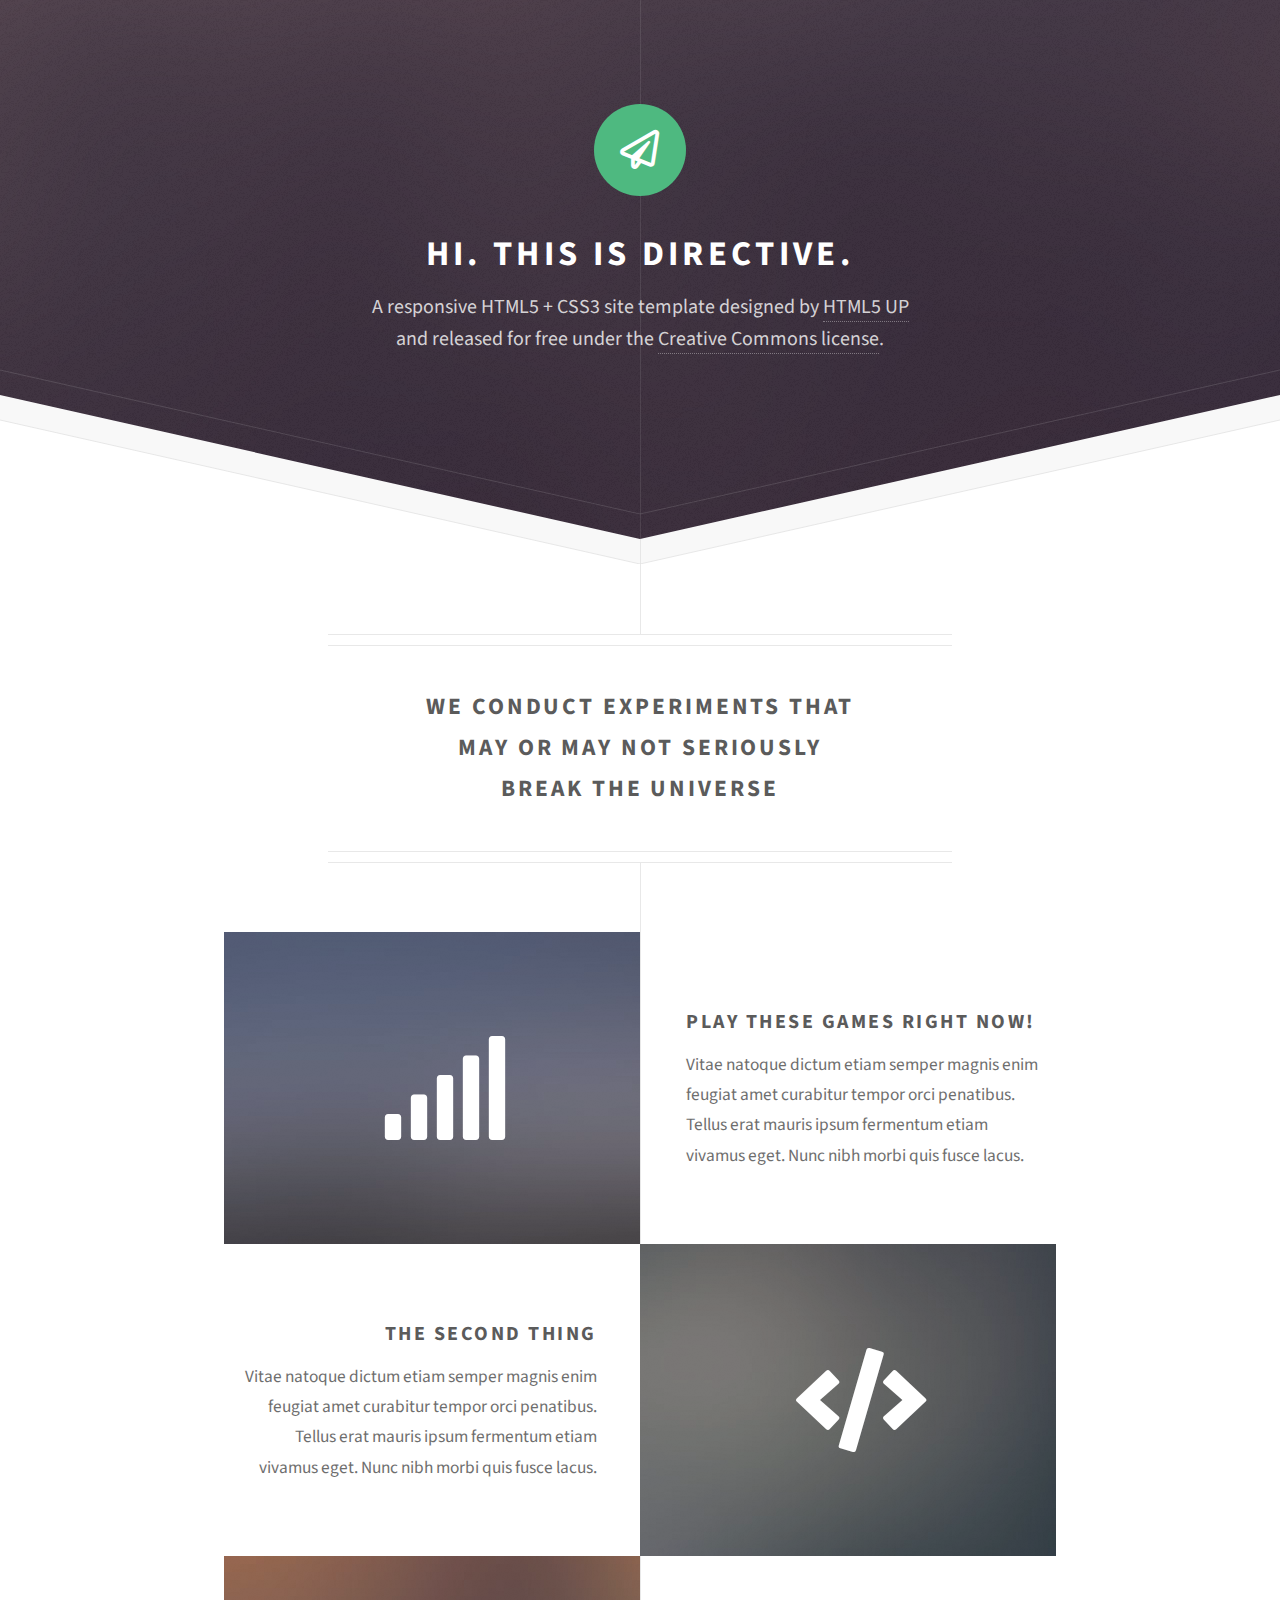
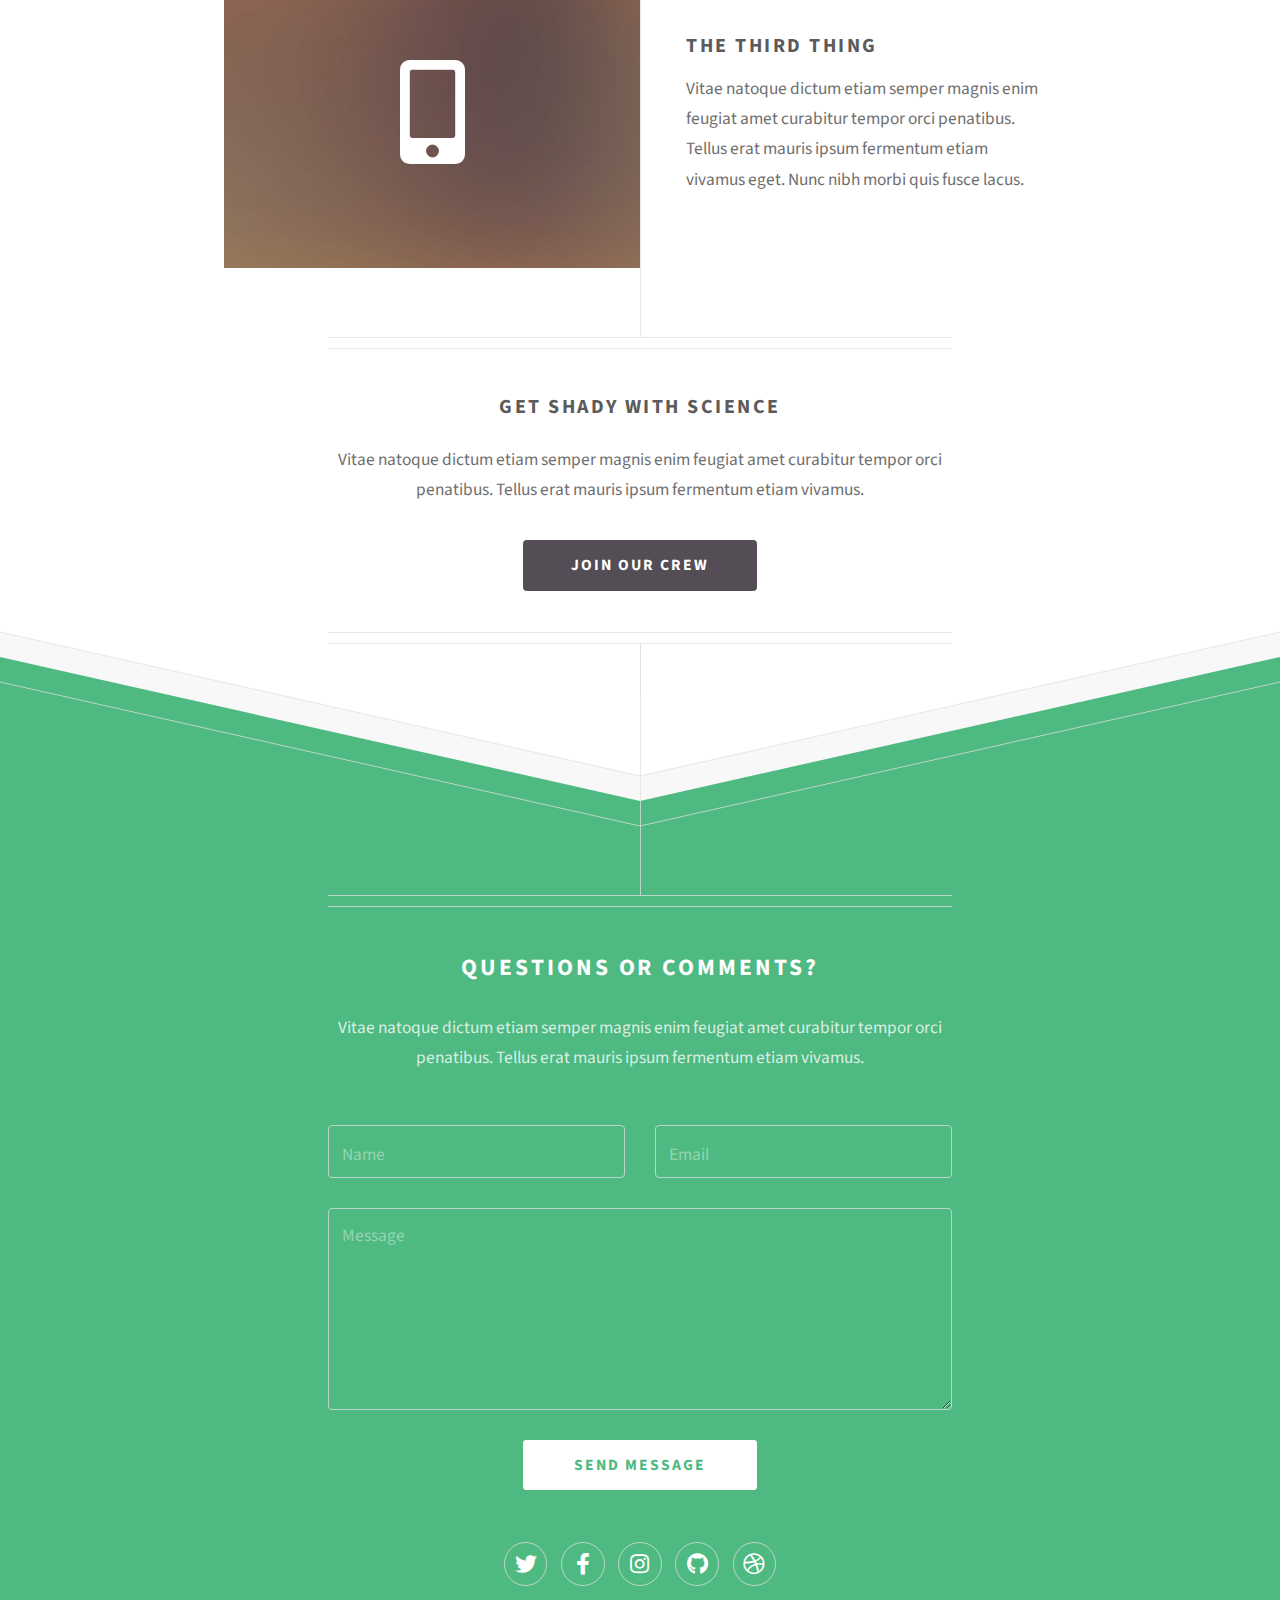
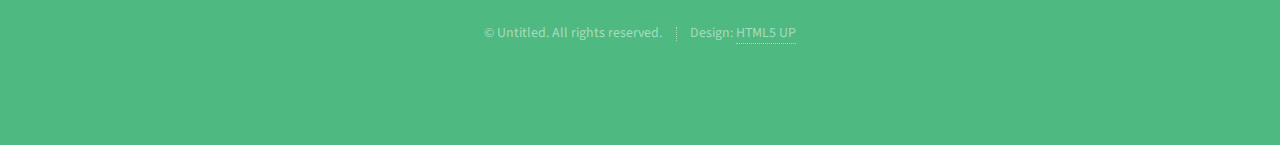
==== commit 58a74663: "CHANGE IN TEXT" ====
--- a/index.html
+++ b/index.html
@@ -41,7 +41,7 @@
 					<section class="feature left">
 						<a href="#" class="image icon solid fa-signal"><img src="images/pic01.jpg" alt="" /></a>
 						<div class="content">
-							<h3>The First Thing</h3>
+							<h3>PLAY THESE GAMES RIGHT NOW!</h3>
 							<p>Vitae natoque dictum etiam semper magnis enim feugiat amet curabitur tempor orci penatibus. Tellus erat mauris ipsum fermentum etiam vivamus eget. Nunc nibh morbi quis fusce lacus.</p>
 						</div>
 					</section>
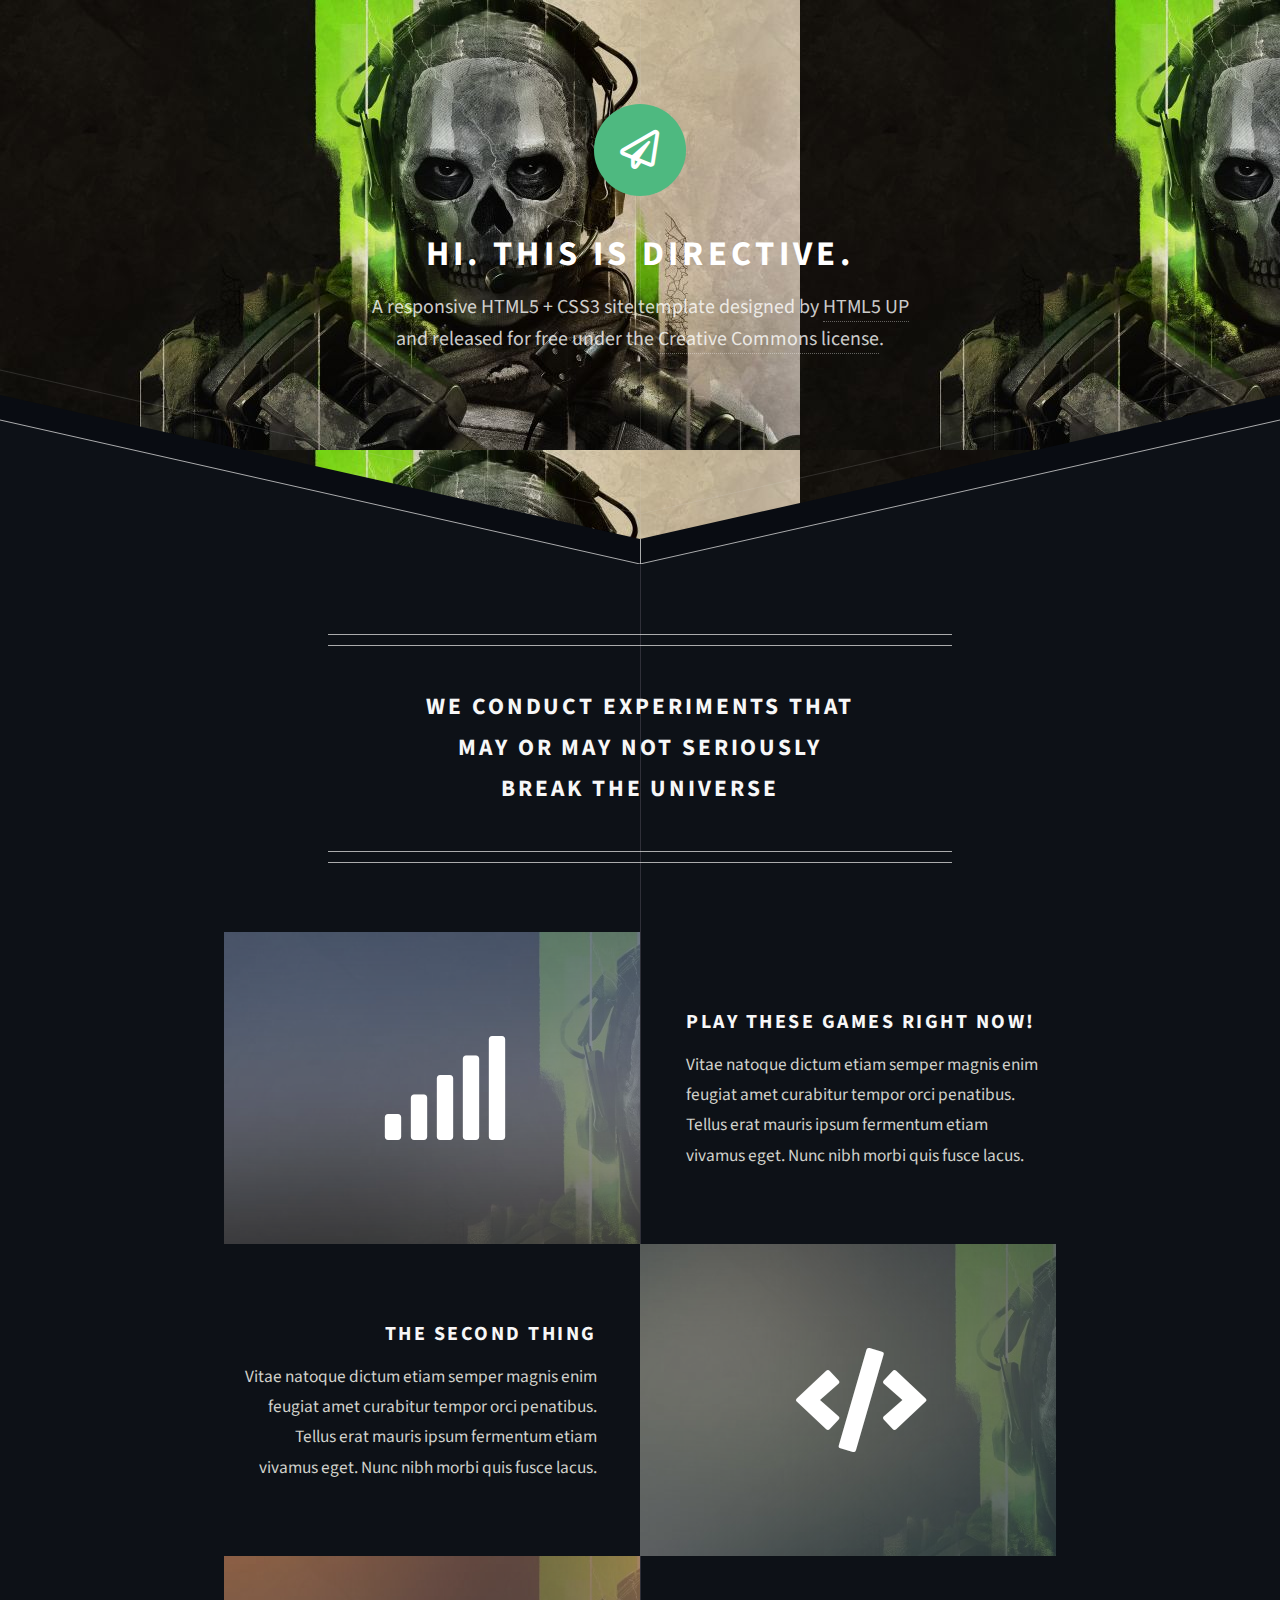
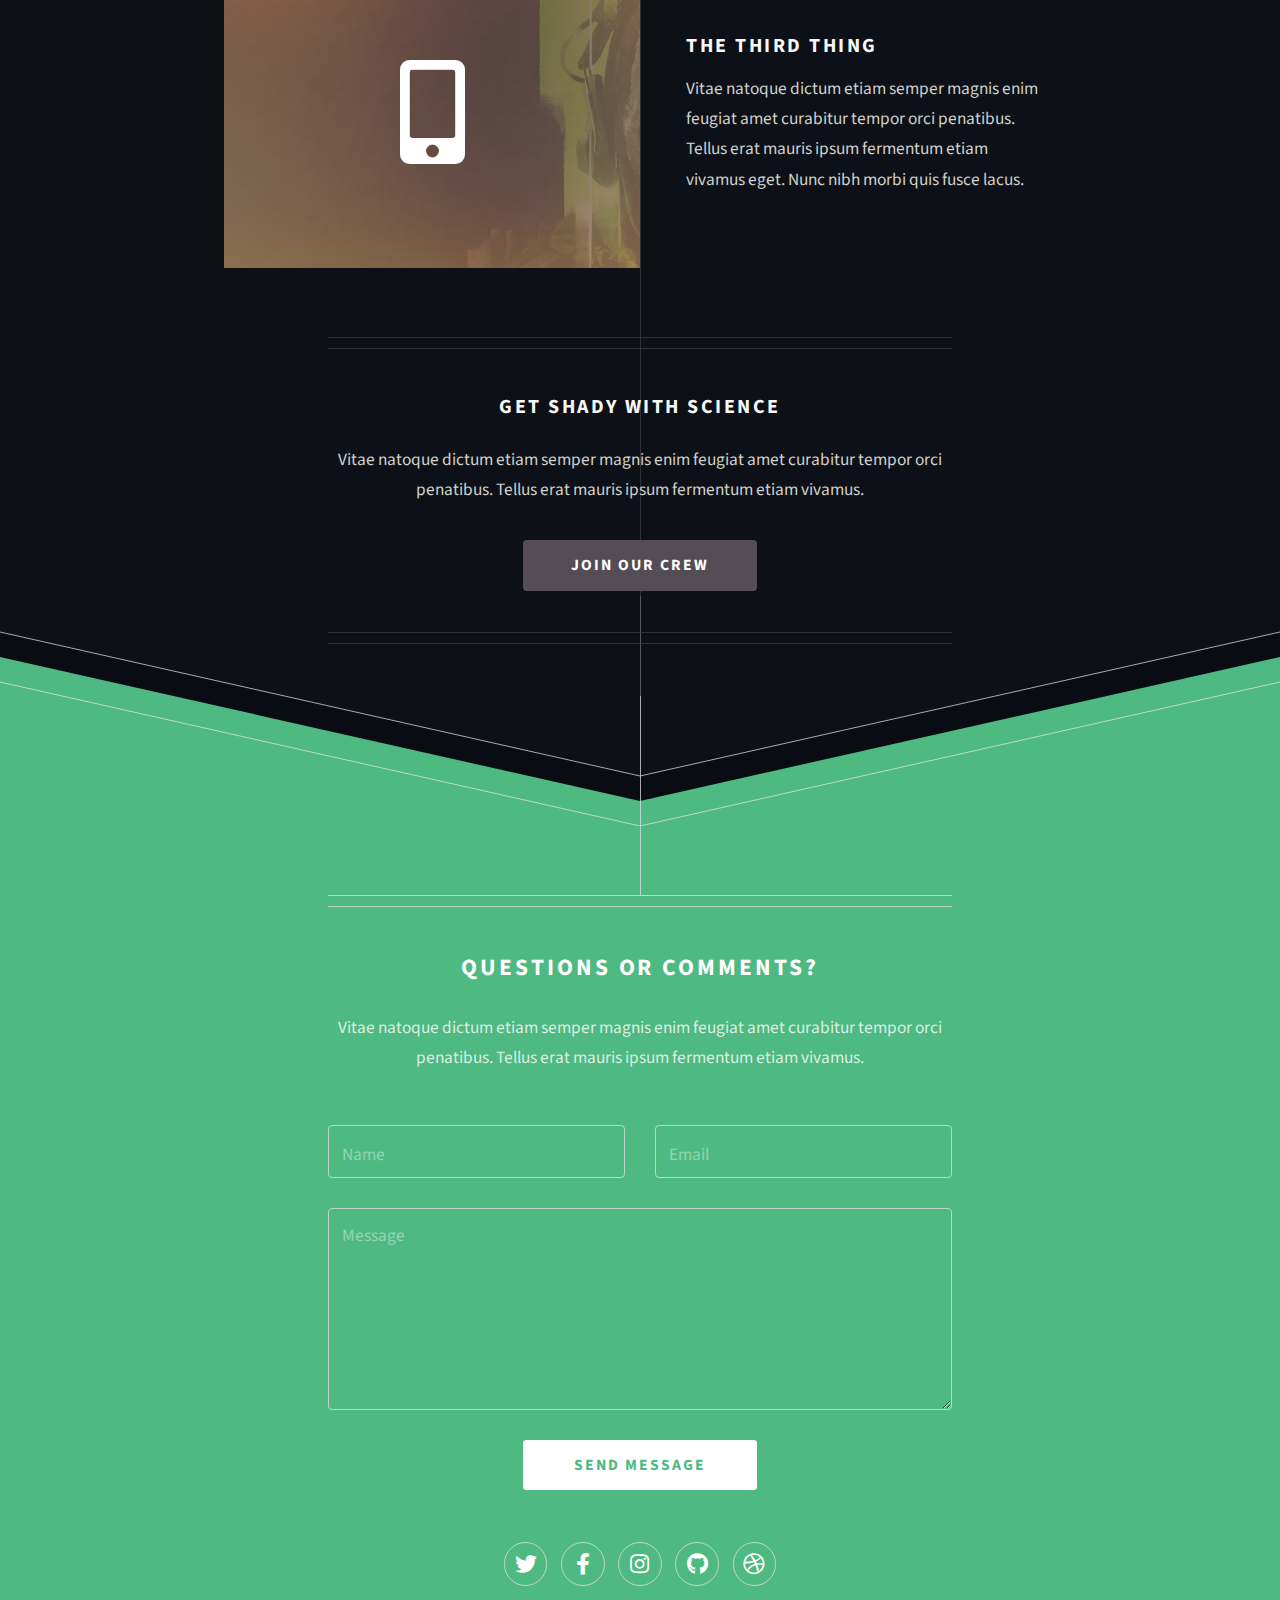
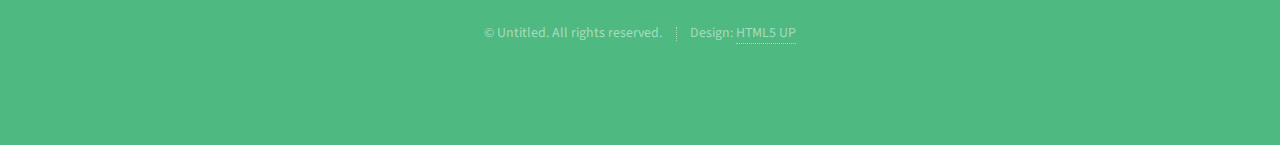
==== commit cacf9b7f: "progress" ====
--- a/index.html
+++ b/index.html
@@ -1,12 +1,8 @@
 <!DOCTYPE HTML>
-<!--
-	Directive by HTML5 UP
-	html5up.net | @ajlkn
-	Free for personal and commercial use under the CCA 3.0 license (html5up.net/license)
--->
+
 <html>
 	<head>
-		<title>Directive by HTML5 UP</title>
+		<title>Home - Gamers Assemble</title>
 		<meta charset="utf-8" />
 		<meta name="viewport" content="width=device-width, initial-scale=1, user-scalable=no" />
 		<link rel="stylesheet" href="assets/css/main.css" />
--- a/assets/css/main.css
+++ b/assets/css/main.css
@@ -87,7 +87,7 @@
 	}
 
 	body {
-		background: #ffffff;
+		background: #0d1117;
 	}
 
 		body.is-preload *, body.is-preload *:before, body.is-preload *:after {
@@ -102,7 +102,7 @@
 		}
 
 	body, input, select, textarea {
-		color: #6e6e6e;
+		color: #d1d1cb;
 		font-family: 'Source Sans Pro', sans-serif;
 		font-size: 16pt;
 		font-weight: 400;
@@ -137,7 +137,7 @@
 	}
 
 	h1, h2, h3, h4, h5, h6 {
-		color: #5b5b5b;
+		color: #f7f7f7;
 		font-weight: 700;
 		letter-spacing: 0.125em;
 		line-height: 1.75em;
@@ -2012,7 +2012,7 @@
 				padding: 1.5em 1.5em 0 1.5em;
 				font-size: 1.5em;
 				line-height: 1.75em;
-				border-top: solid 1px rgba(224, 224, 224, 0.75);
+				border-top: solid 1px rgba(0, 0, 0, 0.75);
 				display: inline-block;
 			}
 
@@ -2036,7 +2036,7 @@
 
 		footer.major {
 			border-bottom-width: 1px;
-			border-color: rgba(224, 224, 224, 0.75);
+			border-color: rgba(60, 59, 70, 0.75);
 			border-style: solid;
 			border-top-width: 1px;
 			margin-top: 6em;
@@ -2045,7 +2045,7 @@
 		}
 
 			footer.major:before, footer.major:after {
-				background: rgba(224, 224, 224, 0.75);
+				background: rgba(60, 59, 70, 0.75);
 				content: '';
 				display: block;
 				height: 1px;
@@ -2911,7 +2911,7 @@
 	}
 
 		#main:before {
-			background: rgba(224, 224, 224, 0.75);
+			background: rgba(60, 59, 70, 0.75);
 			content: '';
 			height: 100%;
 			left: 50%;
@@ -2923,7 +2923,7 @@
 
 		#main header.major,
 		#main footer.major {
-			background: #ffffff;
+			background: 0d1117;
 		}
 
 /* Wide */
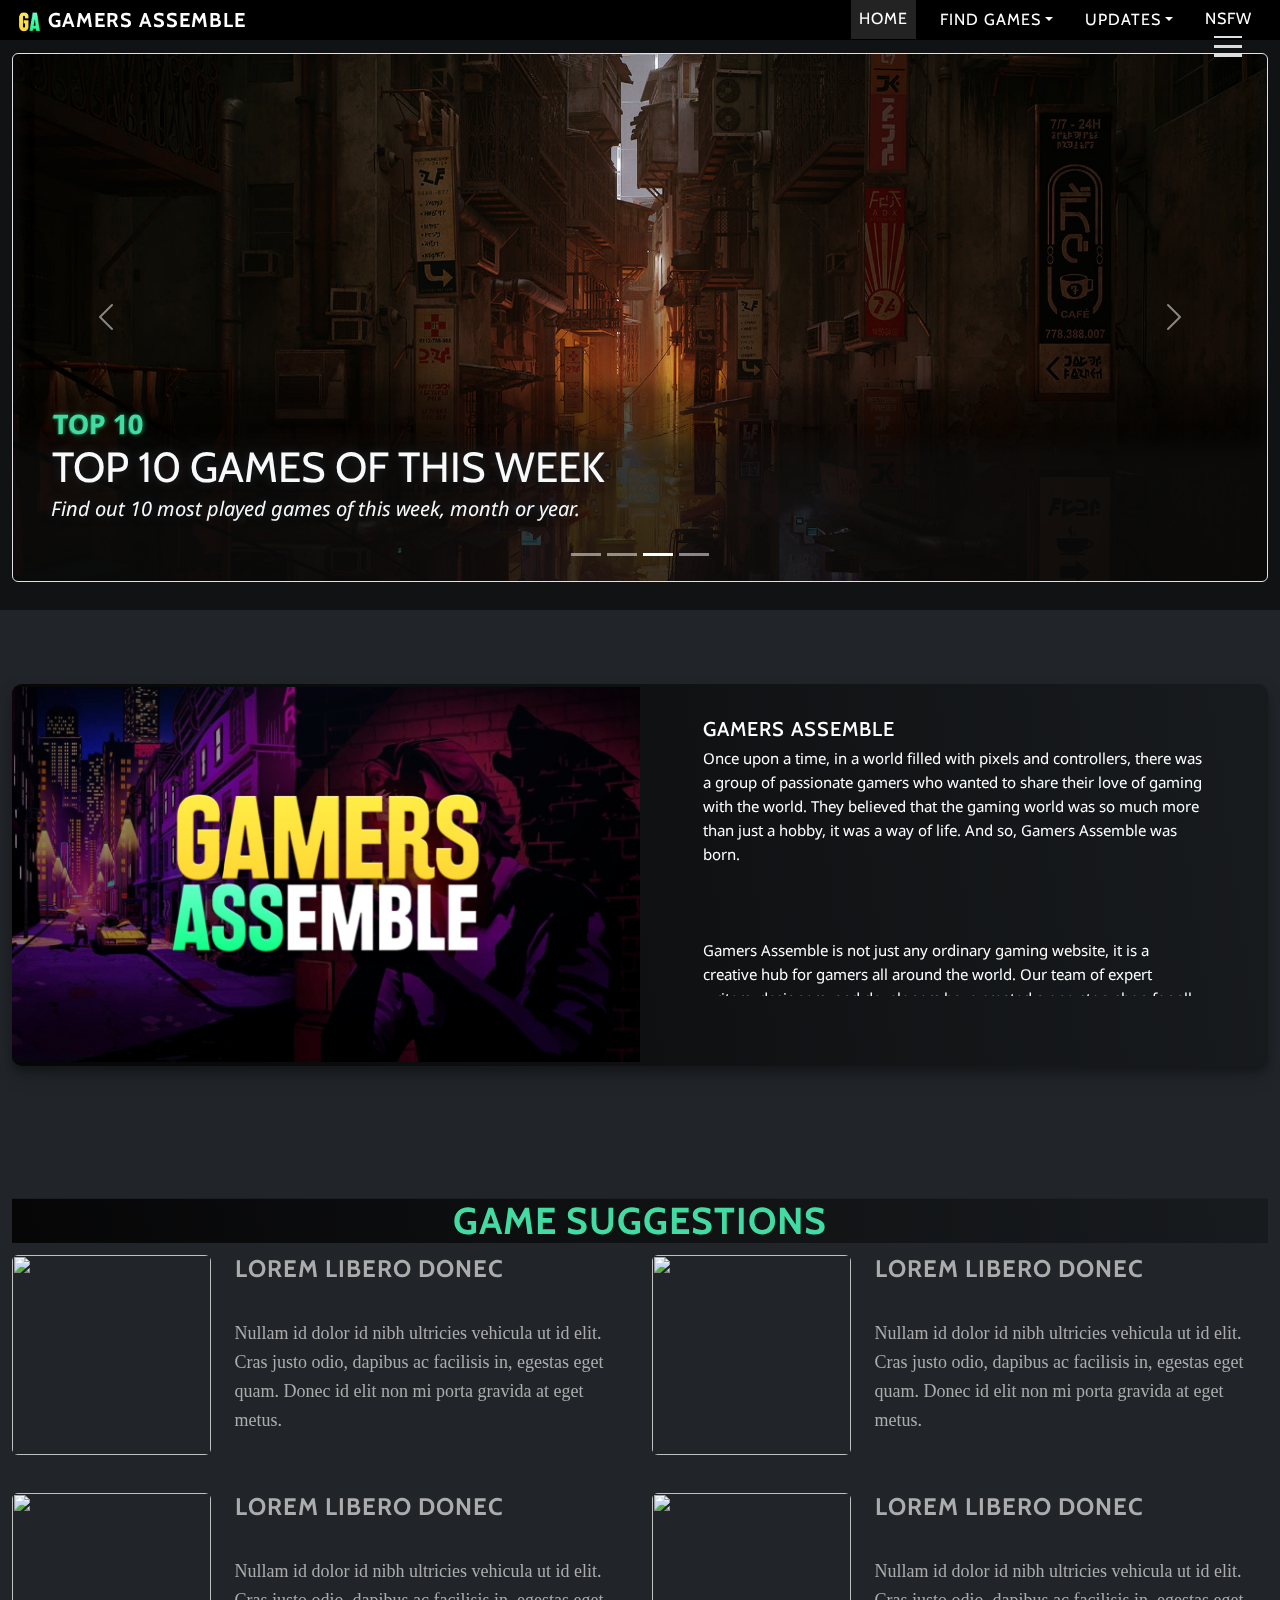
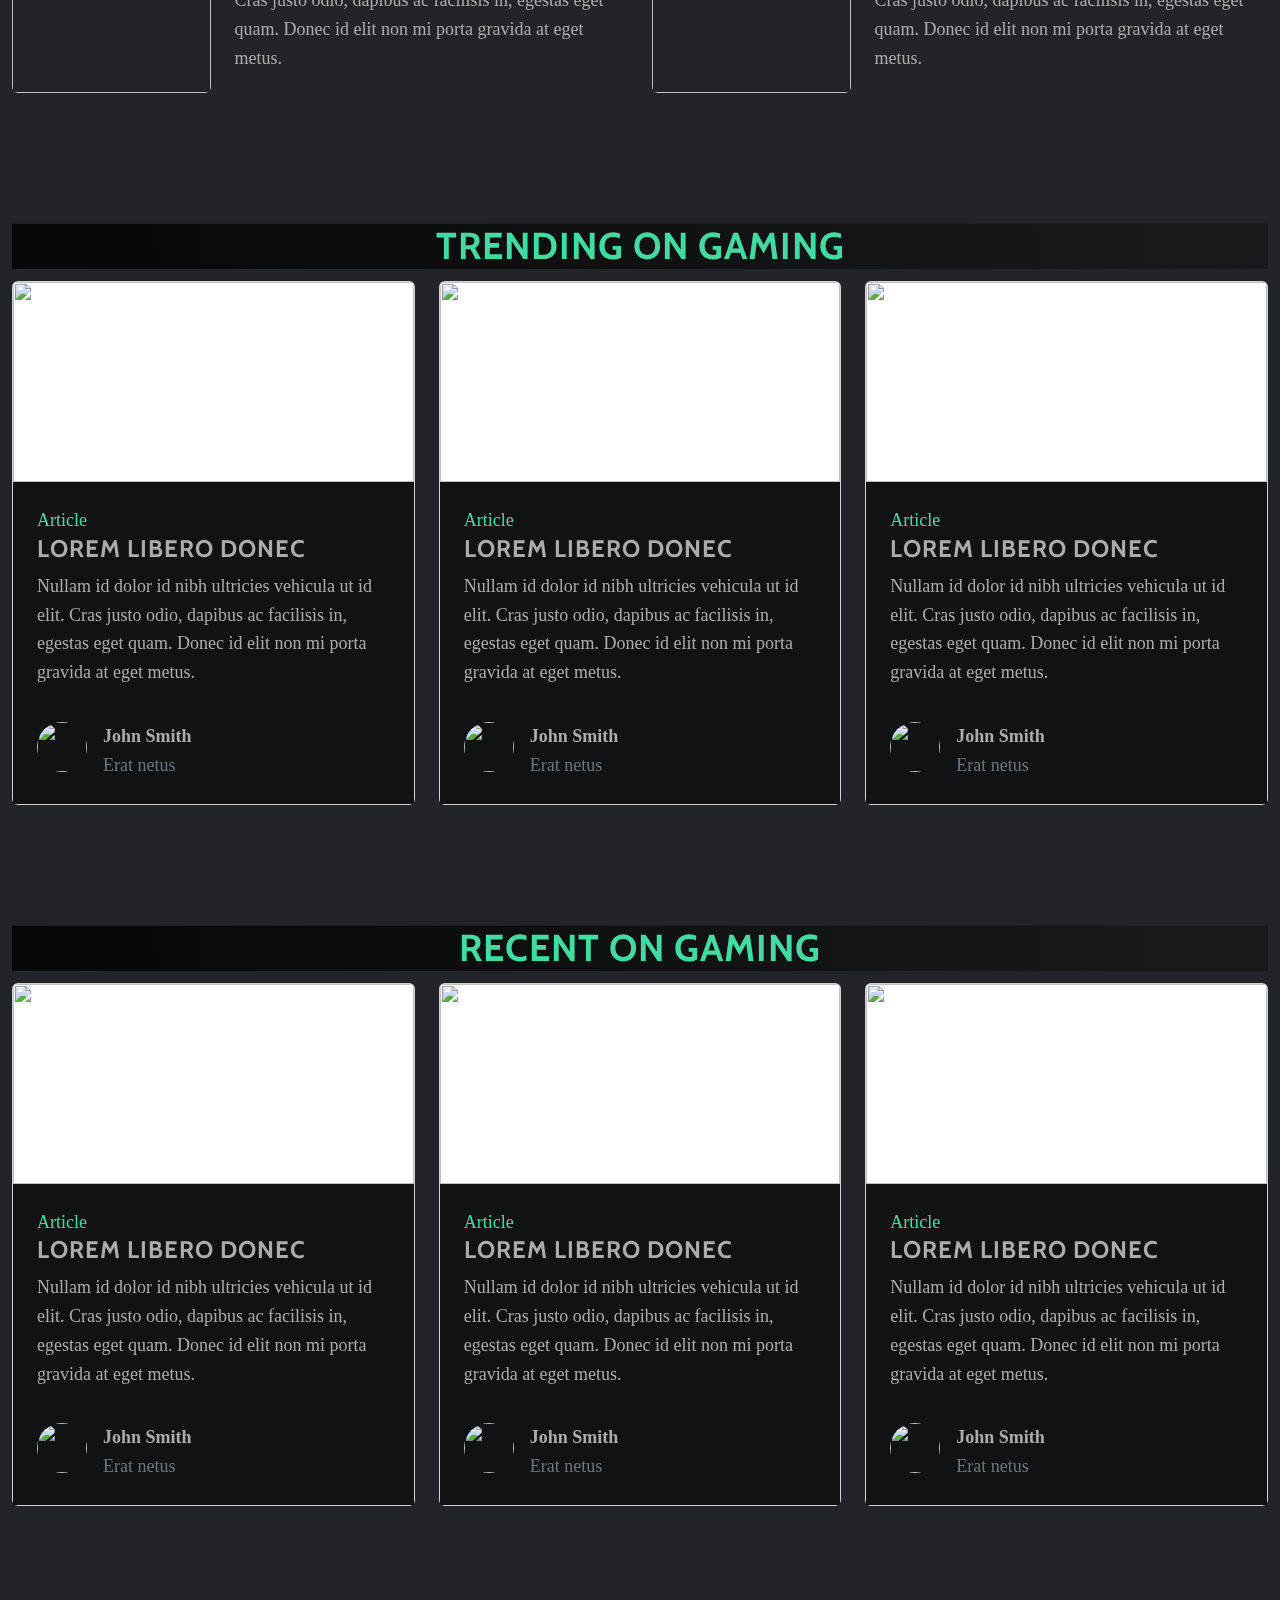
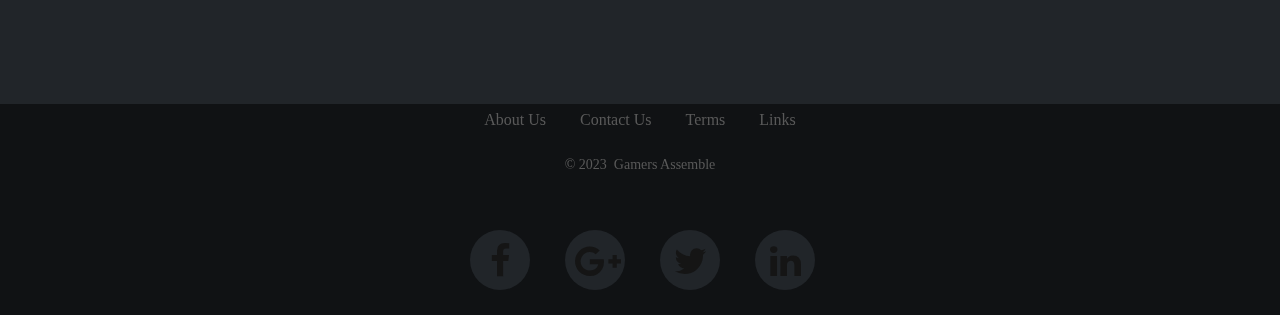
==== commit 65dda505: "Add files via upload" ====
--- a/index.html
+++ b/index.html
@@ -1,266 +1,375 @@
-<!DOCTYPE HTML>
-
-<html>
-	<head>
-		<title>Home - Gamers Assemble</title>
-		<meta charset="utf-8" />
-		<meta name="viewport" content="width=device-width, initial-scale=1, user-scalable=no" />
-		<link rel="stylesheet" href="assets/css/main.css" />
-	</head>
-	<body class="is-preload">
-
-		<!-- Header -->
-			<div id="header">
-				<span class="logo icon fa-paper-plane"></span>
-				<h1>Hi. This is Directive.</h1>
-				<p>A responsive HTML5 + CSS3 site template designed by <a href="http://html5up.net">HTML5 UP</a>
-				<br />
-				and released for free under the <a href="http://html5up.net/license">Creative Commons license</a>.</p>
-			</div>
-
-		<!-- Main -->
-			<div id="main">
-
-				<header class="major container medium">
-					<h2>We conduct experiments that
-					<br />
-					may or may not seriously
-					<br />
-					break the universe</h2>
-					<!--
-					<p>Tellus erat mauris ipsum fermentum<br />
-					etiam vivamus nunc nibh morbi.</p>
-					-->
-				</header>
-
-				<div class="box alt container">
-					<section class="feature left">
-						<a href="#" class="image icon solid fa-signal"><img src="images/pic01.jpg" alt="" /></a>
-						<div class="content">
-							<h3>PLAY THESE GAMES RIGHT NOW!</h3>
-							<p>Vitae natoque dictum etiam semper magnis enim feugiat amet curabitur tempor orci penatibus. Tellus erat mauris ipsum fermentum etiam vivamus eget. Nunc nibh morbi quis fusce lacus.</p>
-						</div>
-					</section>
-					<section class="feature right">
-						<a href="#" class="image icon solid fa-code"><img src="images/pic02.jpg" alt="" /></a>
-						<div class="content">
-							<h3>The Second Thing</h3>
-							<p>Vitae natoque dictum etiam semper magnis enim feugiat amet curabitur tempor orci penatibus. Tellus erat mauris ipsum fermentum etiam vivamus eget. Nunc nibh morbi quis fusce lacus.</p>
-						</div>
-					</section>
-					<section class="feature left">
-						<a href="#" class="image icon solid fa-mobile-alt"><img src="images/pic03.jpg" alt="" /></a>
-						<div class="content">
-							<h3>The Third Thing</h3>
-							<p>Vitae natoque dictum etiam semper magnis enim feugiat amet curabitur tempor orci penatibus. Tellus erat mauris ipsum fermentum etiam vivamus eget. Nunc nibh morbi quis fusce lacus.</p>
-						</div>
-					</section>
-				</div>
-
-				<!--
-				<div class="box container">
-					<header>
-						<h2>A lot of generic stuff</h2>
-					</header>
-					<section>
-						<header>
-							<h3>Paragraph</h3>
-							<p>This is the subtitle for this particular heading</p>
-						</header>
-						<p>Phasellus nisl nisl, varius id <sup>porttitor sed pellentesque</sup> ac orci. Pellentesque
-						habitant <strong>strong</strong> tristique <b>bold</b> et netus <i>italic</i> malesuada <em>emphasized</em> ac turpis egestas. Morbi
-						leo suscipit ut. Praesent <sub>id turpis vitae</sub> turpis pretium ultricies. Vestibulum sit
-						amet risus elit.</p>
-					</section>
-					<section>
-						<header>
-							<h3>Blockquote</h3>
-						</header>
-						<blockquote>Fringilla nisl. Donec accumsan interdum nisi, quis tincidunt felis sagittis eget.
-						tempus euismod. Vestibulum ante ipsum primis in faucibus.</blockquote>
-					</section>
-					<section>
-						<header>
-							<h3>Divider</h3>
-						</header>
-						<p>Donec consectetur vestibulum dolor et pulvinar. Etiam vel felis enim, at viverra
-						ligula. Ut porttitor sagittis lorem, quis eleifend nisi ornare vel. Praesent nec orci
-						facilisis leo magna. Cras sit amet urna eros, id egestas urna. Quisque aliquam
-						tempus euismod. Vestibulum ante ipsum primis in faucibus orci luctus et ultrices
-						posuere cubilia.</p>
-						<hr />
-						<p>Donec consectetur vestibulum dolor et pulvinar. Etiam vel felis enim, at viverra
-						ligula. Ut porttitor sagittis lorem, quis eleifend nisi ornare vel. Praesent nec orci
-						facilisis leo magna. Cras sit amet urna eros, id egestas urna. Quisque aliquam
-						tempus euismod. Vestibulum ante ipsum primis in faucibus orci luctus et ultrices
-						posuere cubilia.</p>
-					</section>
-					<section>
-						<header>
-							<h3>Unordered List</h3>
-						</header>
-						<ul class="default">
-							<li>Donec consectetur vestibulum dolor et pulvinar. Etiam vel felis enim, at viverra ligula. Ut porttitor sagittis lorem, quis eleifend nisi ornare vel.</li>
-							<li>Donec consectetur vestibulum dolor et pulvinar. Etiam vel felis enim, at viverra ligula. Ut porttitor sagittis lorem, quis eleifend nisi ornare vel.</li>
-							<li>Donec consectetur vestibulum dolor et pulvinar. Etiam vel felis enim, at viverra ligula. Ut porttitor sagittis lorem, quis eleifend nisi ornare vel.</li>
-							<li>Donec consectetur vestibulum dolor et pulvinar. Etiam vel felis enim, at viverra ligula. Ut porttitor sagittis lorem, quis eleifend nisi ornare vel.</li>
-						</ul>
-					</section>
-					<section>
-						<header>
-							<h3>Ordered List</h3>
-						</header>
-						<ol class="default">
-							<li>Donec consectetur vestibulum dolor et pulvinar. Etiam vel felis enim, at viverra ligula. Ut porttitor sagittis lorem, quis eleifend nisi ornare vel.</li>
-							<li>Donec consectetur vestibulum dolor et pulvinar. Etiam vel felis enim, at viverra ligula. Ut porttitor sagittis lorem, quis eleifend nisi ornare vel.</li>
-							<li>Donec consectetur vestibulum dolor et pulvinar. Etiam vel felis enim, at viverra ligula. Ut porttitor sagittis lorem, quis eleifend nisi ornare vel.</li>
-							<li>Donec consectetur vestibulum dolor et pulvinar. Etiam vel felis enim, at viverra ligula. Ut porttitor sagittis lorem, quis eleifend nisi ornare vel.</li>
-						</ol>
-					</section>
-					<section>
-						<header>
-							<h3>Table</h3>
-						</header>
-						<div class="table-wrapper">
-							<table class="default">
-								<thead>
-									<tr>
-										<th>ID</th>
-										<th>Name</th>
-										<th>Description</th>
-										<th>Price</th>
-									</tr>
-								</thead>
-								<tbody>
-									<tr>
-										<td>45815</td>
-										<td>Something</td>
-										<td>Ut porttitor sagittis lorem, quis eleifend nisi ornare vel.</td>
-										<td>29.99</td>
-									</tr>
-									<tr>
-										<td>24524</td>
-										<td>Nothing</td>
-										<td>Ut porttitor sagittis lorem, quis eleifend nisi ornare vel.</td>
-										<td>19.99</td>
-									</tr>
-									<tr>
-										<td>45815</td>
-										<td>Something</td>
-										<td>Ut porttitor sagittis lorem, quis eleifend nisi ornare vel.</td>
-										<td>29.99</td>
-									</tr>
-									<tr>
-										<td>24524</td>
-										<td>Nothing</td>
-										<td>Ut porttitor sagittis lorem, quis eleifend nisi ornare vel.</td>
-										<td>19.99</td>
-									</tr>
-								</tbody>
-								<tfoot>
-									<tr>
-										<td colspan="3"></td>
-										<td>100.00</td>
-									</tr>
-								</tfoot>
-							</table>
-						</div>
-					</section>
-					<section>
-						<header>
-							<h3>Form</h3>
-						</header>
-						<form method="post" action="#">
-							<div class="row">
-								<div class="col-6 col-12-mobilep">
-									<label for="name">Name</label>
-									<input class="text" type="text" name="name" id="name" value="" placeholder="John Doe" />
-								</div>
-								<div class="col-6 col-12-mobilep">
-									<label for="email">Email</label>
-									<input class="text" type="text" name="email" id="email" value="" placeholder="johndoe@domain.tld" />
-								</div>
-								<div class="col-12">
-									<label for="subject">Subject</label>
-									<input class="text" type="text" name="subject" id="subject" value="" placeholder="Enter your subject" />
-								</div>
-								<div class="col-12">
-									<label for="subject">Message</label>
-									<textarea name="message" id="message" placeholder="Enter your message" rows="6"></textarea>
-								</div>
-								<div class="col-12">
-									<ul class="actions special">
-										<li><input type="submit" value="Send" /></li>
-										<li><input type="reset" value="Reset" class="alt" /></li>
-									</ul>
-								</div>
-							</div>
-						</form>
-					</section>
-				</div>
-				-->
-
-				<footer class="major container medium">
-					<h3>Get shady with science</h3>
-					<p>Vitae natoque dictum etiam semper magnis enim feugiat amet curabitur tempor orci penatibus. Tellus erat mauris ipsum fermentum etiam vivamus.</p>
-					<ul class="actions special">
-						<li><a href="#" class="button">Join our crew</a></li>
-					</ul>
-				</footer>
-
-			</div>
-
-		<!-- Footer -->
-			<div id="footer">
-				<div class="container medium">
-
-					<header class="major last">
-						<h2>Questions or comments?</h2>
-					</header>
-
-					<p>Vitae natoque dictum etiam semper magnis enim feugiat amet curabitur tempor
-					orci penatibus. Tellus erat mauris ipsum fermentum etiam vivamus.</p>
-
-					<form method="post" action="#">
-						<div class="row">
-							<div class="col-6 col-12-mobilep">
-								<input type="text" name="name" placeholder="Name" />
-							</div>
-							<div class="col-6 col-12-mobilep">
-								<input type="email" name="email" placeholder="Email" />
-							</div>
-							<div class="col-12">
-								<textarea name="message" placeholder="Message" rows="6"></textarea>
-							</div>
-							<div class="col-12">
-								<ul class="actions special">
-									<li><input type="submit" value="Send Message" /></li>
-								</ul>
-							</div>
-						</div>
-					</form>
-
-					<ul class="icons">
-						<li><a href="#" class="icon brands fa-twitter"><span class="label">Twitter</span></a></li>
-						<li><a href="#" class="icon brands fa-facebook-f"><span class="label">Facebook</span></a></li>
-						<li><a href="#" class="icon brands fa-instagram"><span class="label">Instagram</span></a></li>
-						<li><a href="#" class="icon brands fa-github"><span class="label">Github</span></a></li>
-						<li><a href="#" class="icon brands fa-dribbble"><span class="label">Dribbble</span></a></li>
-					</ul>
-
-					<ul class="copyright">
-						<li>&copy; Untitled. All rights reserved.</li><li>Design: <a href="http://html5up.net">HTML5 UP</a></li>
-					</ul>
-
-				</div>
-			</div>
-
-		<!-- Scripts -->
-			<script src="assets/js/jquery.min.js"></script>
-			<script src="assets/js/browser.min.js"></script>
-			<script src="assets/js/breakpoints.min.js"></script>
-			<script src="assets/js/util.js"></script>
-			<script src="assets/js/main.js"></script>
-
-	</body>
+<!DOCTYPE html>
+<html lang="en">
+
+<head>
+    <meta charset="utf-8">
+    <meta name="viewport" content="width=device-width, initial-scale=1.0, shrink-to-fit=no">
+    <title>Home - Gamers Assemble</title>
+    <meta name="description" content="Gamers Assemble provides finest game recommendations, reviews, trends, walkthroughs, articles, news, and more for a wide range of platforms, including PC, Android, Nintendo Switch, Xbox, PlayStation, and other consoles.">
+    <meta name="twitter:image" content="https://www.gamersassemble.tech/assets/img/20230325_214825.jpg">
+    <meta name="twitter:description" content="Gamers Assemble is the ultimate hub for gaming enthusiasts. Explore our extensive collection of game reviews and recommendations to find your next favorite game. Stay up to date with the latest news and trends in the gaming world through our engaging articles and expert analysis. Join our community and connect with fellow gamers, share your gaming experiences, and participate in exciting events and contests. With Gamers Assemble, you'll never miss a beat in the gaming world.">
+    <meta property="og:type" content="website">
+    <meta property="og:title" content="Gamers Assemble">
+    <meta name="twitter:card" content="summary_large_image">
+    <meta name="twitter:title" content="Gamers Assemble ">
+    <meta property="og:image" content="https://www.gamersassemble.tech/assets/img/20230325_214825.jpg">
+    <meta name="keywords" content="game, gamers assemble, Gamers Assemble, game review, game recommendations, indie games, aaa games, games to play, best games to play, best multiplayer game, free games, free multiplayer games, free solo games, best single player games, best solo games, 1 video game,  2 gamer, 2023 best game of the year, 2023 best video games, 2023 gaming, 2023 top video games, 2023 video game of the year, 3 am games, top switch games, top pc games, top android games, top ps4 games, top ps5 games, top xbox games, top emulator, gamers, assemble, tech, .tech, games to play with friends, games to play with girlfriend, minecraft, terraria, stardew valley, pubg, free fire, valorant, csgo, cs2, counter strike 2, pcgamer, epic games, steam, play store, kotaku, ea games, rockstar games, Bethesda ">
+    <link rel="apple-touch-icon" type="image/png" sizes="180x180" href="assets/img/apple-touch-icon.png">
+    <link rel="icon" type="image/png" sizes="16x16" href="assets/img/favicon-16x16.png">
+    <link rel="icon" type="image/png" sizes="32x32" href="assets/img/favicon-32x32.png">
+    <link rel="icon" type="image/png" sizes="180x180" href="assets/img/apple-touch-icon.png">
+    <link rel="icon" type="image/png" sizes="192x192" href="assets/img/android-chrome-192x192.png">
+    <link rel="icon" type="image/png" sizes="512x512" href="assets/img/android-chrome-512x512.png">
+    <link rel="stylesheet" href="assets/bootstrap/css/bootstrap.min.css">
+    <link rel="stylesheet" href="https://fonts.googleapis.com/css?family=Lora:400,700,400italic,700italic&amp;display=swap">
+    <link rel="stylesheet" href="https://fonts.googleapis.com/css?family=Cabin:700&amp;display=swap">
+    <link rel="stylesheet" href="https://fonts.googleapis.com/css?family=Noto+Sans:300,400,500,600,700&amp;display=swap">
+    <link rel="stylesheet" href="assets/fonts/font-awesome.min.css">
+    <link rel="stylesheet" href="assets/css/aos.min.css">
+    <link rel="stylesheet" href="assets/css/animate.min.css">
+    <link rel="stylesheet" href="assets/css/best-carousel-slide-1.css">
+    <link rel="stylesheet" href="assets/css/best-carousel-slide.css">
+    <link rel="stylesheet" href="assets/css/Bold-BS4-Footer-Simple.css">
+    <link rel="stylesheet" href="assets/css/dh-card-image-left-dark.css">
+    <link rel="stylesheet" href="assets/css/Div-Overlay-Black.css">
+    <link rel="stylesheet" href="assets/css/Gamanet_Sidebar_bs5.css">
+    <link rel="stylesheet" href="assets/css/navbar.css">
+    <link rel="stylesheet" href="assets/css/style.css">
+<meta http-equiv="canonical" content="https://www.gamersassemble.tech">
+</head>
+
+<body id="page-top" data-bs-spy="scroll" data-bs-target="#mainNav" data-bs-offset="77" style="background: var(--bs-dark);">
+    <section>
+        <nav class="navbar navbar-light navbar-expand-md fixed-top" id="mainNav" style="background: var(--bs-black);transition: ease-in;--bs-body-bg: var(--bs-nav-link-disabled-color);">
+            <div class="container-fluid">
+                <div class="container" style="margin: -13px;margin-right: 0px;/*padding-right: 0px;*/width: 246.6px;height: 30px;padding-bottom: 0px;">
+                    <div class="row">
+                        <div class="col-md-12"><a class="navbar-brand" id="logo-1" href="index.html">&nbsp; &nbsp;&nbsp;</a><a class="navbar-brand" id="logo" href="index.html" style="height: auto;">GAMERS ASSEMBLE&nbsp;</a></div>
+                    </div>
+                </div>
+                <div class="collapse navbar-collapse" id="navbarResponsive">
+                    <ul class="navbar-nav ms-auto">
+                        <li class="nav-item nav-link"><a class="nav-link active navbar.css" id="NavItem" href="index.html" style="--bs-secondary: #6c757d;--bs-secondary-rgb: 108,117,125;">Home</a></li>
+                        <li class="nav-item nav-link">
+                            <div class="nav-item dropdown" style="padding: 0px;padding-left: 0px;padding-bottom: 9px;padding-right: 0px;padding-top: 9px;"><a class="dropdown-toggle" aria-expanded="false" data-bs-toggle="dropdown" href="#" style="padding-top: 10px;padding-bottom: 10px;padding-right: 8px;padding-left: 8px;height: 43px;text-decoration: none;">FIND GAMES</a>
+                                <div class="dropdown-menu" id="menu"><a class="dropdown-item" href="#">First Item</a><a class="dropdown-item" href="#">Second Item</a><a class="dropdown-item" href="#">Third Item</a></div>
+                            </div>
+                        </li>
+                        <li class="nav-item nav-link">
+                            <div class="nav-item dropdown" style="padding: 0px;padding-left: 0px;padding-bottom: 9px;padding-right: 0px;padding-top: 9px;"><a class="dropdown-toggle" aria-expanded="false" data-bs-toggle="dropdown" href="#" style="padding-top: 10px;padding-bottom: 10px;padding-right: 8px;padding-left: 8px;height: 43px;text-decoration: none;">UPDATES</a>
+                                <div class="dropdown-menu" id="menu"><a class="dropdown-item" href="#">First Item</a><a class="dropdown-item" href="#">Second Item</a><a class="dropdown-item" href="#">Third Item</a></div>
+                            </div>
+                        </li>
+                        <li class="nav-item nav-link"><a class="nav-link navbar.css" id="NavItem" href="nsfw.html">nsfw</a></li>
+                    </ul>
+                </div><span id="navcol-1"><!--====== Sidebar ======-->
+    <aside id="sidebar">
+        <div class="sidebar_content sidebar_head">
+            <h1>Menu</h1>
+        </div>
+
+        <div id="sidebaar" class="sidebar_content sidebar_body">
+            <nav class="side_navlinks">
+                <ul>
+                    <li><a href="#">Home</a></li>
+                    <div class="nav-item dropdown"><a class="dropdown-toggle" aria-expanded="false" data-bs-toggle="dropdown" href="#" style="text-decoration: none;">FIND GAMES</a>
+                      <div id="menu" class="dropdown-menu"><a class="dropdown-item" href="#">First Item</a><a class="dropdown-item" href="#">Second Item</a><a class="dropdown-item" href="#">Third Item</a></div>
+                  </div>
+                    <div class="nav-item dropdown"><a class="dropdown-toggle" aria-expanded="false" data-bs-toggle="dropdown" href="#" style="text-decoration: none;">UPDATES</a>
+                      <div id="menu" class="dropdown-menu"><a class="dropdown-item" href="#">First Item</a><a class="dropdown-item" href="#">Second Item</a><a class="dropdown-item" href="#">Third Item</a></div>
+                  </div>
+                    <li><a href="#">NSFW</a></li>
+                </ul>
+            </nav>
+        </div>
+
+        <div class="sidebar_content sidebar_foot">
+            <p>
+                ©
+                <script>
+                    document.write(new Date().getFullYear());
+                </script>
+                &nbsp;JavaScript Sidebar.
+            </p>
+        </div>
+    </aside>
+
+    <!--== Sidebar-Toggler ==-->
+    <div class="sidebar_toggler">
+        <span></span>
+        <span></span>
+        <span></span>
+    </div>
+    <!--====== JavaScript ======-->
+    <script src="sidebaar.js"></script>
+
+<script>
+try {
+  fetch(new Request("https://pagead2.googlesyndication.com/pagead/js/adsbygoogle.js", { method: 'HEAD', mode: 'no-cors' })).then(function(response) {
+    return true;
+  }).catch(function(e) {
+    var carbonScript = document.createElement("script");
+    carbonScript.src = "//cdn.carbonads.com/carbon.js?serve=CE7DC2JW&placement=wwwcssscriptcom";
+    carbonScript.id = "_carbonads_js";
+    document.getElementById("carbon-block").appendChild(carbonScript);
+  });
+} catch (error) {
+  console.log(error);
+}
+</script>
+<script async="" src="https://www.googletagmanager.com/gtag/js?id=G-LLWL5N9CSM"></script>
+<script>
+  window.dataLayer = window.dataLayer || [];
+  function gtag(){dataLayer.push(arguments);}
+  gtag('js', new Date());
+  gtag('config', 'G-LLWL5N9CSM');
+</script>
+            </div>
+        </nav>
+        <div class="container" style="padding-top: 0px;width: 1148px;margin-right: 297px;margin-left: -3px;max-width: none;padding-bottom: 0px;margin-bottom: -234px;transform-origin: center;">
+            <div class="row">
+                <div class="col-md-12">
+                    <div class="overlay black"></div>
+                </div>
+            </div>
+        </div>
+        <div class="container" style="margin-top: 0px;max-width: none;">
+            <div class="row">
+                <div class="col-md-12">
+                    <section id="carousel">
+                        <div class="carousel slide d-flex" data-bs-ride="carousel" id="carousel-1" style="text-align: center;margin-top: 137px;max-width: 1300px;margin-inline: auto;">
+                            <div class="carousel-inner">
+                                <div class="carousel-item">
+                                    <div class="bg-dark border rounded pulse animated hero-nature carousel-hero jumbotron py-5 px-4">
+                                        <p id="sub-sub-title" class="hero-subtitle" style="/*margin-top: 500px;*/">HOTTEST TITLE</p>
+                                        <p class="hero-subtitle" style="text-align: left;/*margin-top: 521px;*/">RESIDENT EVIL 4 REMAKE</p>
+                                        <p id="sub-sub-sub-title" class="hero-subtitle">Devs just air dropped&nbsp; us remake of&nbsp; a og resident&nbsp; evil game. all you need to know:</p>
+                                    </div>
+                                </div>
+                                <div class="carousel-item">
+                                    <div class="bg-dark border rounded pulse animated hero-photography carousel-hero jumbotron py-5 px-4">
+                                        <p class="border-1 border-primary hero-subtitle" id="sub-sub-title">GAME REVIEW</p>
+                                        <p class="hero-subtitle" style="text-align: left;/*margin-top: 521px;*/">Howard's Legacy</p>
+                                        <p id="sub-sub-sub-title" class="hero-subtitle">Explore the enchanting world of Hogwarts Legacy with our reviews.<br></p>
+                                    </div>
+                                </div>
+                                <div class="carousel-item active">
+                                    <div class="bg-dark border rounded pulse animated hero-technology-1 carousel-hero jumbotron py-5 px-4">
+                                        <p id="sub-sub-title" class="hero-subtitle" style="/*margin-top: 500px;*/">TOP 10</p>
+                                        <p class="hero-subtitle" style="text-align: left;/*margin-top: 521px;*/">TOP 10 GAMES OF THIS WEEK</p>
+                                        <p id="sub-sub-sub-title" class="hero-subtitle">Find out 10 most played games of this week, month or year.&nbsp;</p>
+                                    </div>
+                                </div>
+                                <div class="carousel-item">
+                                    <div class="bg-dark border rounded pulse animated hero-technology carousel-hero jumbotron py-5 px-4">
+                                        <p id="sub-sub-title" class="hero-subtitle" style="/*margin-top: 500px;*/">GAMING NEWS</p>
+                                        <p class="hero-subtitle" style="text-align: left;/*margin-top: 521px;*/">Starfield: Launch Date Revealed!</p>
+                                        <p id="sub-sub-sub-title" class="hero-subtitle">Mark your calendars for Starfield's release date announcement from Bethesda.<br></p>
+                                    </div>
+                                </div>
+                            </div>
+                            <div><a class="carousel-control-prev" href="#carousel-1" role="button" data-bs-slide="prev"><span class="carousel-control-prev-icon"></span><span class="visually-hidden">Previous</span></a><a class="carousel-control-next" href="#carousel-1" role="button" data-bs-slide="next"><span class="carousel-control-next-icon"></span><span class="visually-hidden">Next</span></a></div>
+                            <ol class="carousel-indicators">
+                                <li data-bs-target="#carousel-1" data-bs-slide-to="0"></li>
+                                <li data-bs-target="#carousel-1" data-bs-slide-to="1"></li>
+                                <li data-bs-target="#carousel-1" data-bs-slide-to="2" class="active"></li>
+                                <li data-bs-target="#carousel-1" data-bs-slide-to="3"></li>
+                            </ol>
+                        </div>
+                    </section>
+                </div>
+            </div>
+        </div>
+    </section>
+    <article>
+        <section style="max-width: 1300px;margin-inline: auto;padding-top: 0px;margin-top: -48px;">
+            <div class="container" style="max-width: none;">
+                <div class="photo-card" style="padding-right: 0px;max-width: none;background: linear-gradient(82deg, #060607, #181b1e 100%), #101214;">
+                    <div class="photo-background" style="margin-top: 0px;background: url(&quot;assets/img/20230325_214825.jpg&quot;) center / contain no-repeat;"></div>
+                    <div class="photo-details">
+                        <h1 data-aos="slide-up">Gamers ASSEMBLE</h1>
+                        <p id="Description" style="font-family: 'Noto Sans', sans-serif;font-size: 15px;">Once upon a time, in a world filled with pixels and controllers, there was a group of passionate gamers who wanted to share their love of gaming with the world. They believed that the gaming world was so much more than just a hobby, it was a way of life. And so, Gamers Assemble was born.<br><br><br><br>Gamers Assemble is not just any ordinary gaming website, it is a creative hub for gamers all around the world. Our team of expert writers, designers, and developers have created a one-stop-shop for all your gaming needs. Whether you are a seasoned gamer or new to the gaming world, you will find everything you need to keep you entertained and up-to-date with the latest gaming trends.<br><br><br><br>Our website is filled with engaging articles, game reviews, recommendations, and expert analysis, all designed to help you find your next favorite game. We understand that gaming is more than just entertainment, it is a way of life. That's why we make sure to provide content that is SEO and conversation optimized, so you can immerse yourself in the world of gaming without any hassle.<br><br><br><br>At Gamers Assemble, we take pride in our ability to create compelling content that engages and entertains our readers. Our team is made up of passionate gamers who live and breathe gaming, and we are dedicated to providing our readers with the best gaming experience possible.<br><br><br><br>So, what are you waiting for? Join the Gamers Assemble community today and experience the world of gaming like never before. :)</p>
+                    </div>
+                </div>
+            </div>
+        </section>
+        <div class="container py-4 py-xl-5" style="max-width: 1300px;margin-top: -106px;">
+            <div class="row mb-5">
+                <div class="col-md-8 col-xl-6 text-center mx-auto" id="caou" style="width: 100%;">
+                    <h2 data-bss-disabled-mobile="true" data-aos="slide-up">game SUGGESTIONS</h2>
+                    <p class="text-capitalize w-lg-50"><br><span style="font-weight: normal !important; color: rgb(212, 212, 212); background-color: rgb(30, 30, 30);">Handpicked Games To Suit You</span><br><br></p>
+                </div>
+            </div>
+            <div class="row gy-4 row-cols-1 row-cols-md-2" id="cardss">
+                <div class="col">
+                    <div class="d-flex flex-column flex-lg-row">
+                        <div class="w-100"><img class="rounded img-fluid d-block w-100 fit-cover" style="height: 200px;" src="https://cdn.bootstrapstudio.io/placeholders/1400x800.png"></div>
+                        <div class="py-4 py-lg-0 px-lg-4">
+                            <h4>Lorem libero donec</h4>
+                            <p>Nullam id dolor id nibh ultricies vehicula ut id elit. Cras justo odio, dapibus ac facilisis in, egestas eget quam. Donec id elit non mi porta gravida at eget metus.</p>
+                        </div>
+                    </div>
+                </div>
+                <div class="col">
+                    <div class="d-flex flex-column flex-lg-row">
+                        <div class="w-100"><img class="rounded img-fluid d-block w-100 fit-cover" style="height: 200px;" src="https://cdn.bootstrapstudio.io/placeholders/1400x800.png"></div>
+                        <div class="py-4 py-lg-0 px-lg-4">
+                            <h4>Lorem libero donec</h4>
+                            <p>Nullam id dolor id nibh ultricies vehicula ut id elit. Cras justo odio, dapibus ac facilisis in, egestas eget quam. Donec id elit non mi porta gravida at eget metus.</p>
+                        </div>
+                    </div>
+                </div>
+                <div class="col">
+                    <div class="d-flex flex-column flex-lg-row">
+                        <div class="w-100"><img class="rounded img-fluid d-block w-100 fit-cover" style="height: 200px;" src="https://cdn.bootstrapstudio.io/placeholders/1400x800.png"></div>
+                        <div class="py-4 py-lg-0 px-lg-4">
+                            <h4>Lorem libero donec</h4>
+                            <p>Nullam id dolor id nibh ultricies vehicula ut id elit. Cras justo odio, dapibus ac facilisis in, egestas eget quam. Donec id elit non mi porta gravida at eget metus.</p>
+                        </div>
+                    </div>
+                </div>
+                <div class="col">
+                    <div class="d-flex flex-column flex-lg-row">
+                        <div class="w-100"><img class="rounded img-fluid d-block w-100 fit-cover" style="height: 200px;" src="https://cdn.bootstrapstudio.io/placeholders/1400x800.png"></div>
+                        <div class="py-4 py-lg-0 px-lg-4">
+                            <h4>Lorem libero donec</h4>
+                            <p>Nullam id dolor id nibh ultricies vehicula ut id elit. Cras justo odio, dapibus ac facilisis in, egestas eget quam. Donec id elit non mi porta gravida at eget metus.</p>
+                        </div>
+                    </div>
+                </div>
+            </div>
+        </div>
+        <div class="container py-4 py-xl-5" style="max-width: 1300px;margin-top: -170px;">
+            <div class="row mb-5">
+                <div class="col-md-8 col-xl-6 text-center mx-auto" style="width: 100%;">
+                    <h2 data-bss-disabled-mobile="true" data-aos="slide-up">TRENDING on gaming</h2>
+                    <p class="w-lg-50"><br><span style="font-weight: normal !important; color: rgb(212, 212, 212); background-color: rgb(30, 30, 30);">Stay Up-to-Date on Gaming Trends</span><br><br></p>
+                </div>
+            </div>
+            <div class="row gy-4 row-cols-1 row-cols-md-2 row-cols-xl-3">
+                <div class="col">
+                    <div class="card"><img class="card-img-top w-100 d-block fit-cover" style="height: 200px;" src="https://cdn.bootstrapstudio.io/placeholders/1400x800.png">
+                        <div class="card-body p-4" style="background: #101214;">
+                            <p class="text-primary card-text mb-0">Article</p>
+                            <h4 class="card-title">Lorem libero donec</h4>
+                            <p class="card-text">Nullam id dolor id nibh ultricies vehicula ut id elit. Cras justo odio, dapibus ac facilisis in, egestas eget quam. Donec id elit non mi porta gravida at eget metus.</p>
+                            <div class="d-flex"><img class="rounded-circle flex-shrink-0 me-3 fit-cover" width="50" height="50" src="https://cdn.bootstrapstudio.io/placeholders/1400x800.png">
+                                <div>
+                                    <p class="fw-bold mb-0">John Smith</p>
+                                    <p class="text-muted mb-0">Erat netus</p>
+                                </div>
+                            </div>
+                        </div>
+                    </div>
+                </div>
+                <div class="col">
+                    <div class="card"><img class="card-img-top w-100 d-block fit-cover" style="height: 200px;" src="https://cdn.bootstrapstudio.io/placeholders/1400x800.png">
+                        <div class="card-body p-4">
+                            <p class="text-primary card-text mb-0">Article</p>
+                            <h4 class="card-title">Lorem libero donec</h4>
+                            <p class="card-text">Nullam id dolor id nibh ultricies vehicula ut id elit. Cras justo odio, dapibus ac facilisis in, egestas eget quam. Donec id elit non mi porta gravida at eget metus.</p>
+                            <div class="d-flex"><img class="rounded-circle flex-shrink-0 me-3 fit-cover" width="50" height="50" src="https://cdn.bootstrapstudio.io/placeholders/1400x800.png">
+                                <div>
+                                    <p class="fw-bold mb-0">John Smith</p>
+                                    <p class="text-muted mb-0">Erat netus</p>
+                                </div>
+                            </div>
+                        </div>
+                    </div>
+                </div>
+                <div class="col">
+                    <div class="card"><img class="card-img-top w-100 d-block fit-cover" style="height: 200px;" src="https://cdn.bootstrapstudio.io/placeholders/1400x800.png">
+                        <div class="card-body p-4">
+                            <p class="text-primary card-text mb-0">Article</p>
+                            <h4 class="card-title">Lorem libero donec</h4>
+                            <p class="card-text">Nullam id dolor id nibh ultricies vehicula ut id elit. Cras justo odio, dapibus ac facilisis in, egestas eget quam. Donec id elit non mi porta gravida at eget metus.</p>
+                            <div class="d-flex"><img class="rounded-circle flex-shrink-0 me-3 fit-cover" width="50" height="50" src="https://cdn.bootstrapstudio.io/placeholders/1400x800.png">
+                                <div>
+                                    <p class="fw-bold mb-0">John Smith</p>
+                                    <p class="text-muted mb-0">Erat netus</p>
+                                </div>
+                            </div>
+                        </div>
+                    </div>
+                </div>
+            </div>
+        </div>
+        <div class="container py-4 py-xl-5" style="max-width: 1300px;margin-top: -166px;">
+            <div class="row mb-5">
+                <div class="col-md-8 col-xl-6 text-center mx-auto" style="width: 100%;">
+                    <h2 data-bss-disabled-mobile="true" data-aos="slide-up">recent on gaming</h2>
+                    <p class="w-lg-50"><br><span style="font-weight: normal !important; color: rgb(212, 212, 212); background-color: rgb(30, 30, 30);">Fresh takes on gaming's&nbsp;hottest topics.</span><br><br></p>
+                </div>
+            </div>
+            <div class="row gy-4 row-cols-1 row-cols-md-2 row-cols-xl-3">
+                <div class="col">
+                    <div class="card"><img class="card-img-top w-100 d-block fit-cover" style="height: 200px;" src="https://cdn.bootstrapstudio.io/placeholders/1400x800.png">
+                        <div class="card-body p-4" style="background: #101214;">
+                            <p class="text-primary card-text mb-0">Article</p>
+                            <h4 class="card-title">Lorem libero donec</h4>
+                            <p class="card-text">Nullam id dolor id nibh ultricies vehicula ut id elit. Cras justo odio, dapibus ac facilisis in, egestas eget quam. Donec id elit non mi porta gravida at eget metus.</p>
+                            <div class="d-flex"><img class="rounded-circle flex-shrink-0 me-3 fit-cover" width="50" height="50" src="https://cdn.bootstrapstudio.io/placeholders/1400x800.png">
+                                <div>
+                                    <p class="fw-bold mb-0">John Smith</p>
+                                    <p class="text-muted mb-0">Erat netus</p>
+                                </div>
+                            </div>
+                        </div>
+                    </div>
+                </div>
+                <div class="col">
+                    <div class="card"><img class="card-img-top w-100 d-block fit-cover" style="height: 200px;" src="https://cdn.bootstrapstudio.io/placeholders/1400x800.png">
+                        <div class="card-body p-4">
+                            <p class="text-primary card-text mb-0">Article</p>
+                            <h4 class="card-title">Lorem libero donec</h4>
+                            <p class="card-text">Nullam id dolor id nibh ultricies vehicula ut id elit. Cras justo odio, dapibus ac facilisis in, egestas eget quam. Donec id elit non mi porta gravida at eget metus.</p>
+                            <div class="d-flex"><img class="rounded-circle flex-shrink-0 me-3 fit-cover" width="50" height="50" src="https://cdn.bootstrapstudio.io/placeholders/1400x800.png">
+                                <div>
+                                    <p class="fw-bold mb-0">John Smith</p>
+                                    <p class="text-muted mb-0">Erat netus</p>
+                                </div>
+                            </div>
+                        </div>
+                    </div>
+                </div>
+                <div class="col">
+                    <div class="card"><img class="card-img-top w-100 d-block fit-cover" style="height: 200px;" src="https://cdn.bootstrapstudio.io/placeholders/1400x800.png">
+                        <div class="card-body p-4">
+                            <p class="text-primary card-text mb-0">Article</p>
+                            <h4 class="card-title">Lorem libero donec</h4>
+                            <p class="card-text">Nullam id dolor id nibh ultricies vehicula ut id elit. Cras justo odio, dapibus ac facilisis in, egestas eget quam. Donec id elit non mi porta gravida at eget metus.</p>
+                            <div class="d-flex"><img class="rounded-circle flex-shrink-0 me-3 fit-cover" width="50" height="50" src="https://cdn.bootstrapstudio.io/placeholders/1400x800.png">
+                                <div>
+                                    <p class="fw-bold mb-0">John Smith</p>
+                                    <p class="text-muted mb-0">Erat netus</p>
+                                </div>
+                            </div>
+                        </div>
+                    </div>
+                </div>
+            </div>
+        </div>
+    </article>
+    <footer id="myFooter" style="padding:0px;">
+        <div class="container-fluid">
+            <div class="row text-center">
+                <div class="col-12" style="background: #101214;padding-bottom: 0px;margin-bottom: -6px;">
+                    <ul class="list-unstyled">
+                        <li><a href="#">About Us</a></li>
+                        <li><a href="#">Contact Us</a></li>
+                        <li><a href="#">Terms</a></li>
+                        <li><a href="#">Links</a></li>
+                    </ul>
+                    <p class="footer-copyright" style="color: rgb(89,89,89);">© 2023&nbsp;&nbsp;<a href="#">Gamers Assemble</a></p>
+                </div>
+                <div class="col footer-social" style="background: rgb(16,18,20);"><i class="fa fa-facebook" style="background: rgb(33,37,41);"></i><i class="fa fa-google-plus"></i><i class="fa fa-twitter"></i><i class="fa fa-linkedin"></i></div>
+            </div>
+        </div>
+    </footer>
+    <script src="assets/bootstrap/js/bootstrap.min.js"></script>
+    <script src="assets/js/aos.min.js"></script>
+    <script src="assets/js/bs-init.js"></script>
+    <script src="assets/js/main.js"></script>
+</body>
+
 </html>